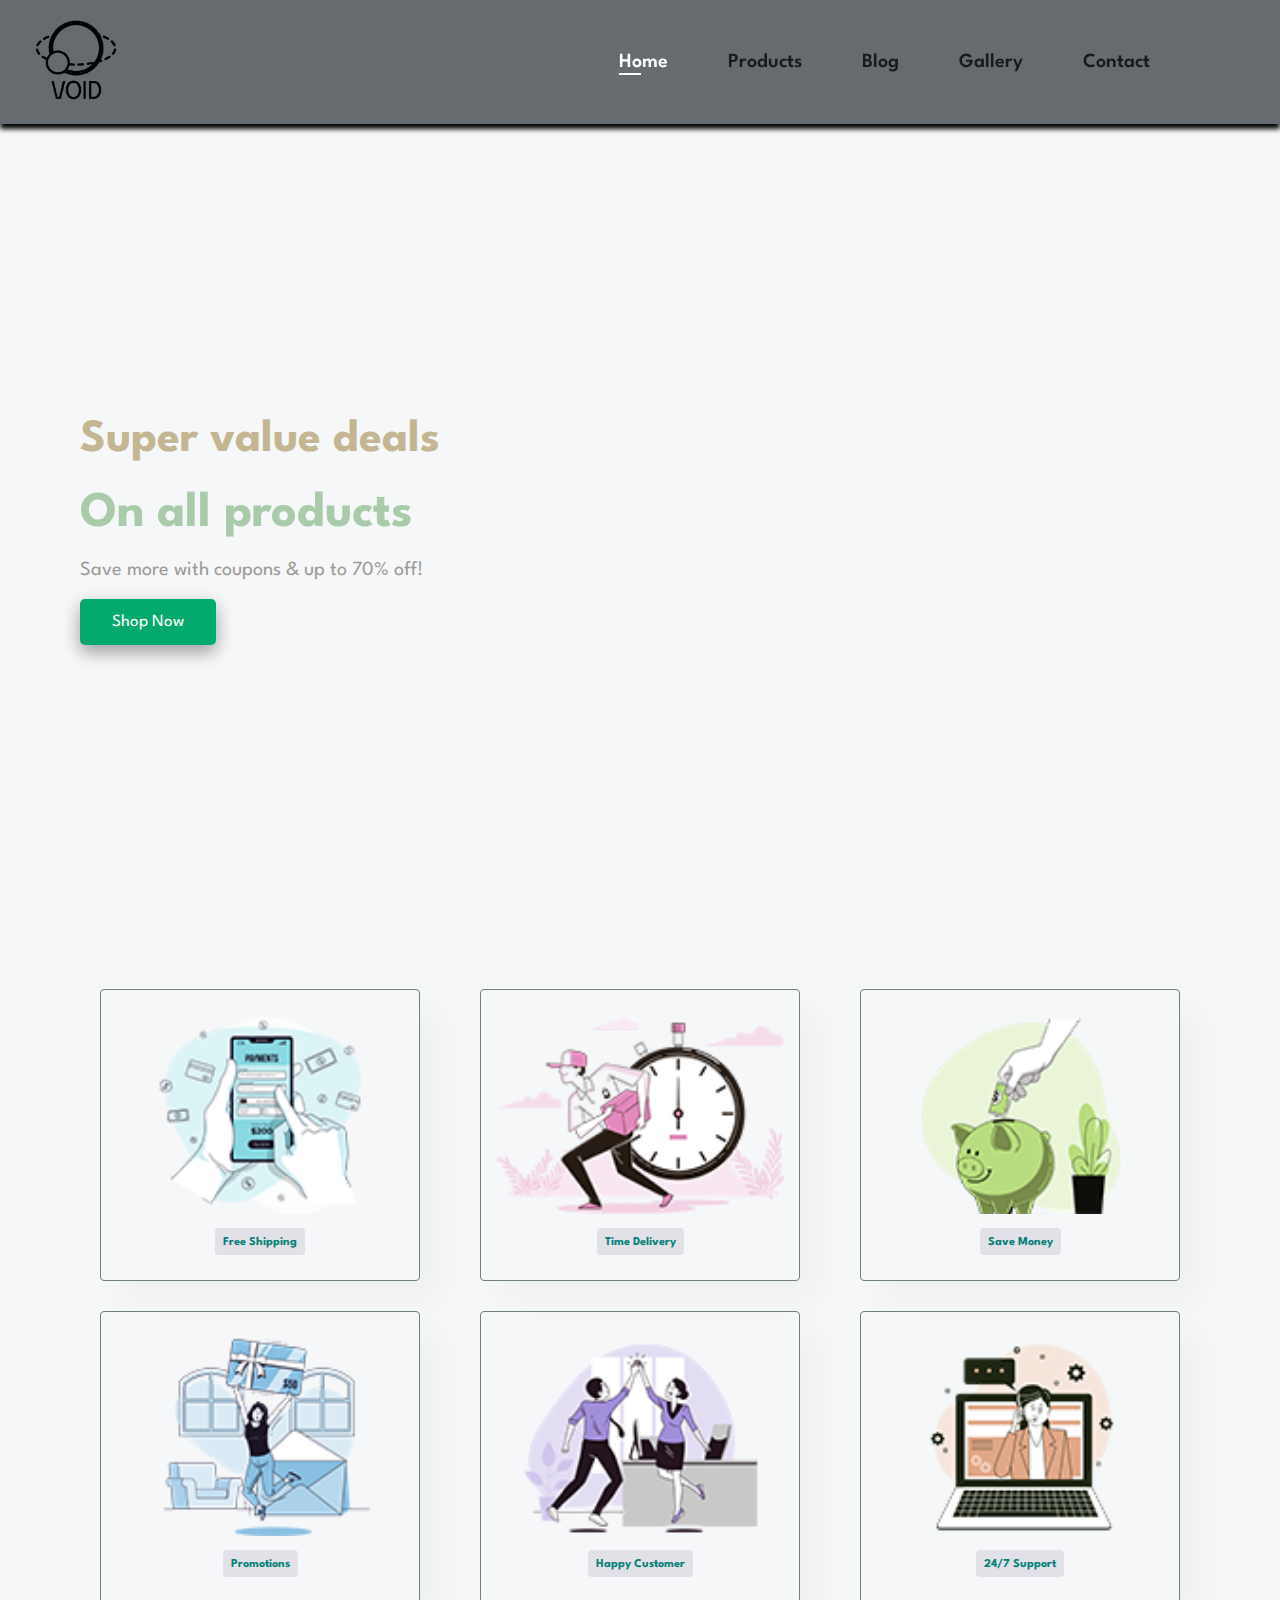
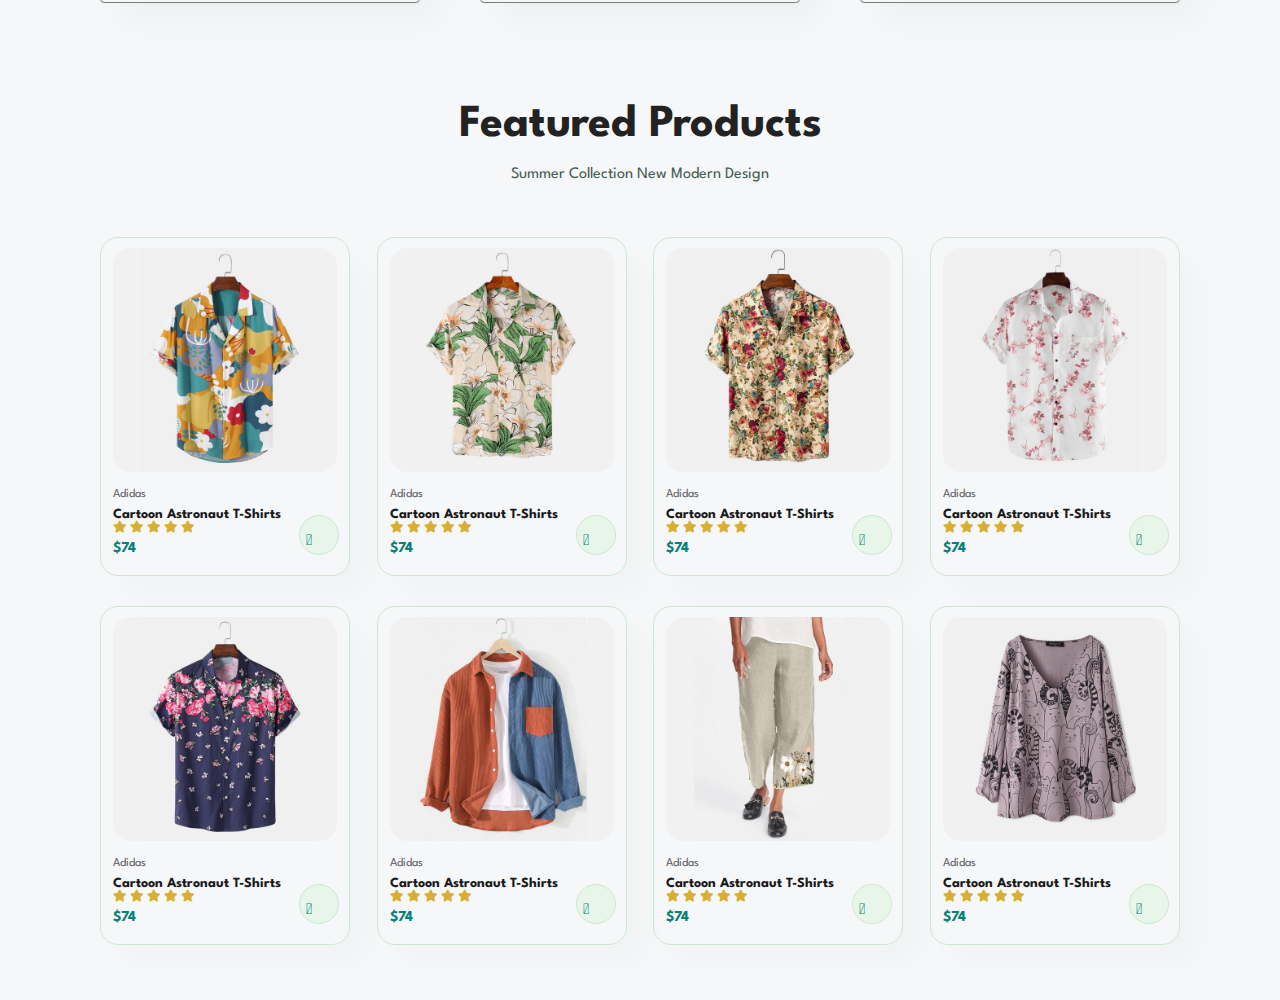
==== index.html @ 8254cbfc "add new update on index" ====
<!DOCTYPE html>
<html lang="en">
<head>
    <meta charset="UTF-8">
    <meta name="viewport" content="width=device-width, initial-scale=1.0">
    <title>Home Page</title>
    <link rel="stylesheet" href="https://pro.fontawesome.com/releases/v5.10.0/css/all.css" />

    <link rel="stylesheet" href="style.css">
</head>
<body>
    <section id="header">
        <a href = "index.html"><img src="Pictures/logo.png" class ="logo" name="logo" alt="logo" id="logo"></a>        
        <div>
            <ul id = "navbar">
                <li><a href="index.html"  class = "active" >Home</a></li>
                <li><a href="products.html">Products</a></li>
                <li><a href="blog.html">Blog</a></li>
                <li><a href="gallery.html">Gallery</a></li>
                <li><a href="contact.html">Contact</a></li>
                <li><a href="cart.html"><i class="far fa-shopping-bag"></i></a></li>
            </ul>
        </div>
    </section>

    <section id ="Banner">
        <h2>Super value deals</h2>
        <h1>On all products</h1>
        <p>Save more with coupons & up to 70% off!</p>
        <button id = "but">Shop Now</button>
    </section>

    <section id="features" class = "section-p1"> 
        <div class = "fe-box">
            <img src="Pictures/features/f1.png" alt="">
            <h6>Free Shipping</h6>
        </div>
        <div class = "fe-box">
            <img src="Pictures/features/f2.png" alt="">
            <h6>Time Delivery</h6>
        </div>
        <div class = "fe-box">
            <img src="Pictures/features/f3.png" alt="">
            <h6>Save Money</h6>
        </div>
        <div class = "fe-box">
            <img src="Pictures/features/f4.png" alt="">
            <h6>Promotions</h6>
        </div>
        <div class = "fe-box">
            <img src="Pictures/features/f5.png" alt="">
            <h6>Happy Customer</h6>
        </div>
        <div class = "fe-box">
            <img src="Pictures/features/f6.png" alt="">
            <h6>24/7 Support</h6>
        </div>
    </section>

    <section id = "product1" class = "section-p1">
        <h2>Featured Products</h2>
        <p>Summer Collection New Modern Design</p>
        <div class="pro-container">
            <div class="pro">
                <img src="Pictures/products/f1.jpg" alt="">
                <div class = "des">
                    <span>Adidas</span>
                    <h5>Cartoon Astronaut T-Shirts</h5>
                    <div class="star">
                        <i class="fas fa-star"></i>
                        <i class="fas fa-star"></i>
                        <i class="fas fa-star"></i>
                        <i class="fas fa-star"></i>
                        <i class="fas fa-star"></i>
                    </div>
                    <h4>$74</h4>
                    <a href="#"><i class="fal fa-shopping-cart cart"></i></a>
                </div>
            </div>
            <div class="pro">
                <img src="Pictures/products/f2.jpg" alt="">
                <div class = "des">
                    <span>Adidas</span>
                    <h5>Cartoon Astronaut T-Shirts</h5>
                    <div class="star">
                        <i class="fas fa-star"></i>
                        <i class="fas fa-star"></i>
                        <i class="fas fa-star"></i>
                        <i class="fas fa-star"></i>
                        <i class="fas fa-star"></i>
                    </div>
                    <h4>$74</h4>
                    <a href="#"><i class="fal fa-shopping-cart cart"></i></a>
                </div>
            </div>
            <div class="pro">
                <img src="Pictures/products/f3.jpg" alt="">
                <div class = "des">
                    <span>Adidas</span>
                    <h5>Cartoon Astronaut T-Shirts</h5>
                    <div class="star">
                        <i class="fas fa-star"></i>
                        <i class="fas fa-star"></i>
                        <i class="fas fa-star"></i>
                        <i class="fas fa-star"></i>
                        <i class="fas fa-star"></i>
                    </div>
                    <h4>$74</h4>
                    <a href="#"><i class="fal fa-shopping-cart cart"></i></a>
                </div>
            </div>
            <div class="pro">
                <img src="Pictures/products/f4.jpg" alt="">
                <div class = "des">
                    <span>Adidas</span>
                    <h5>Cartoon Astronaut T-Shirts</h5>
                    <div class="star">
                        <i class="fas fa-star"></i>
                        <i class="fas fa-star"></i>
                        <i class="fas fa-star"></i>
                        <i class="fas fa-star"></i>
                        <i class="fas fa-star"></i>
                    </div>
                    <h4>$74</h4>
                    <a href="#"><i class="fal fa-shopping-cart cart"></i></a>
                </div>
            </div>
            <div class="pro">
                <img src="Pictures/products/f5.jpg" alt="">
                <div class = "des">
                    <span>Adidas</span>
                    <h5>Cartoon Astronaut T-Shirts</h5>
                    <div class="star">
                        <i class="fas fa-star"></i>
                        <i class="fas fa-star"></i>
                        <i class="fas fa-star"></i>
                        <i class="fas fa-star"></i>
                        <i class="fas fa-star"></i>
                    </div>
                    <h4>$74</h4>
                    <a href="#"><i class="fal fa-shopping-cart cart"></i></a>
                </div>
            </div>
            <div class="pro">
                <img src="Pictures/products/f6.jpg" alt="">
                <div class = "des">
                    <span>Adidas</span>
                    <h5>Cartoon Astronaut T-Shirts</h5>
                    <div class="star">
                        <i class="fas fa-star"></i>
                        <i class="fas fa-star"></i>
                        <i class="fas fa-star"></i>
                        <i class="fas fa-star"></i>
                        <i class="fas fa-star"></i>
                    </div>
                    <h4>$74</h4>
                    <a href="#"><i class="fal fa-shopping-cart cart"></i></a>
                </div>
            </div>
            <div class="pro">
                <img src="Pictures/products/f7.jpg" alt="">
                <div class = "des">
                    <span>Adidas</span>
                    <h5>Cartoon Astronaut T-Shirts</h5>
                    <div class="star">
                        <i class="fas fa-star"></i>
                        <i class="fas fa-star"></i>
                        <i class="fas fa-star"></i>
                        <i class="fas fa-star"></i>
                        <i class="fas fa-star"></i>
                    </div>
                    <h4>$74</h4>
                    <a href="#"><i class="fal fa-shopping-cart cart"></i></a>
                </div>
            </div>
            <div class="pro">
                <img src="Pictures/products/f8.jpg" alt="">
                <div class = "des">
                    <span>Adidas</span>
                    <h5>Cartoon Astronaut T-Shirts</h5>
                    <div class="star">
                        <i class="fas fa-star"></i>
                        <i class="fas fa-star"></i>
                        <i class="fas fa-star"></i>
                        <i class="fas fa-star"></i>
                        <i class="fas fa-star"></i>
                    </div>
                    <h4>$74</h4>
                    <a href="#"><i class="fal fa-shopping-cart cart"></i></a>
                </div>
            </div>
        </div>
    </section>
</body>
</html>
---- style.css ----
@import url("https://fonts.googleapis.com/css2?family=Spartan:wght@100;200;300;400;500;600;700;800;900&display=swap");
* {
  margin: 0;
  padding: 0;
  box-sizing: border-box;
  font-family: "Spartan", sans-serif;
}

html {
  scroll-behavior: smooth;
}

/* Global Styles */

h1 {
  font-size: 50px;
  line-height: 64px;
  color: #222;
}

h2 {
  font-size: 46px;
  line-height: 54px;
  color: #222;
}

h4 {
  font-size: 20px;
  color: #222;
}

h6 {
  font-weight: 700;
  font-size: 12px;
}

p {
  font-size: 16px;
  color: #465b52;
  margin: 15px 0 20px 0;
}

.section-p1 {
  padding: 40px 100px;
}

.section-m1 {
  margin: 40px 0;
}

body {
  width: 100%;
  background-color: #f5f7f9;
}

#header{
    display: flex;
    align-items: center;
    justify-content: space-between;
    padding: 20px;
    background-color: rgb(101, 107, 111);
    box-shadow: 0 5px 5px rgb(0, 0, 0.06);
    z-index: 999;
    position: sticky;
    top:0;
    left:0;
}

#logo{
    height: 80px;
    position: relative;left: 15px;
}

#navbar{
    display: flex;
    align-items: center;
    justify-content: center;
}

#navbar li{
    list-style: none;
    padding: 0 30px;
    position: relative;
}

#navbar li a{
    text-decoration: none;
    font-size: 20px;
    font-weight: 600;
    color: #1a1a1a;
    transition: 0.3s ease;
}

#navbar li:hover{
    color: rgb(96, 78, 78);
}

#navbar li a:hover,
#navbar li a.active{
    color: white;
}

#navbar li a.active::after,
#navbar li a:hover::after{
    content: "";
    width: 20%;
    height: 2px;
    background: white;
    position: absolute;
    bottom: -4px;
    left: 30px;

}

#Banner{
    background-image: url("Pictures/Head-Banner/Banner3.jpg");
    height: 90vh;
    width: 100%;
    background-repeat: no-repeat;
    background-size: cover;
    background-position: top 10% right 0 left 50%;
    padding: 0 80px;
    display: flex;
    flex-direction: column;
    align-items: flex-start;
    justify-content: center;
}

#Banner h2{
    color: rgb(196, 182, 146);
    padding-bottom: 15px;
}

#Banner h1
{
    color: rgb(170, 203, 170);
}

#Banner p{
    color: rgb(157, 155, 149);
    font-size: 20px;
}

#but{
  background-color: #04AA6D; /* Green */
  border: none;
  color: white;
  padding: 15px 32px;
  text-align: center;
  text-decoration: none;
  display: inline-block;
  font-size: 16px;
  box-shadow: 0 8px 16px 0 rgba(0,0,0,0.2), 0 6px 20px 0 rgba(0,0,0,0.19);
  border-radius: 5px;
  font-size: 17px;
  font-weight: 600px;
  transition: ease;
  transition-duration: 0.05s;
}

#but:hover{
  background-color: #1ca144;
  box-shadow: 0 12px 16px 0 rgba(0,0,0,0.24), 0 17px 50px 0 rgba(0,0,0,0.19);
}

#features
{
  display: flex;
  align-items: center;
  justify-content: space-between;
  flex-wrap: wrap;
}
#features .fe-box img{
  width: 100%;
  margin-bottom: 10px;
}
#features .fe-box
{
  width: 320px;
  padding: 25px 15px;
  text-align: center;
  box-shadow: 20px 20px 34px rgba(0,0,0,0.03);
  border: 1px solid #6f8372;
  border-radius: 4px;
  margin: 15px 0;
}

#features .fe-box:hover{
  box-shadow: 10px 10px 54px rgba(31, 31, 119, 0.1);
}

#features .fe-box h6
{
  display: inline-block;
  padding: 9px 8px 6px 8px;
  line-height: 1;
  border-radius: 4px;
  color: #088178;
  background-color: #e2e1e8;
}

#product1{
  text-align: center;
}

#product1 .pro-container{
  display: flex;
  justify-content: space-between;
  padding-top: 20px;
  flex-wrap: wrap;
}

#product1 .pro{
  width: 23%;
  min-width: 250px;
  padding: 10px 12px;
  border: 1px solid #cce7d0;
  box-shadow: 20px 20px 30px rgb(0,0,0,0.02);
  margin: 15px 0;
  transition: 0.02 ease;
  border-radius: 18px;
  position: relative;
}
#product1 .pro:hover
{
  box-shadow: 20px 20px 30px rgb(0, 0, 0.06);
}
#product1 .pro img{
  width: 100%;
  border-radius: 18px;
}

#product1 .pro .des{
  text-align: start;
  padding: 10px 0;
}

#product1 .pro .des span{
  color: #606063;
  font-size: 12px;
}

#product1 .pro .des h5{
  padding-top: 7px;
  color: #1a1a1a;
  font-size: 14px;
}

#product1 .pro .des .star{
  font-size: 12px;
  color:#d9af31
}

#product1 .pro .des h4{
  padding-top: 7px;
  font-size: 15px;
  font-weight: 700;
  color: #088178;
}

#product1 .pro .cart{
  padding: 6px 15px 6px 6px;
  width: 40px;
  height: 40px;
  line-height: 40px;
  border-radius: 50px;
  background-color: #e8f6ea;
  font-weight: 500;
  color: #088178;
  border: 1px solid #cce7d0;
  position: absolute;
  bottom: 20px;
  right: 10px;
}
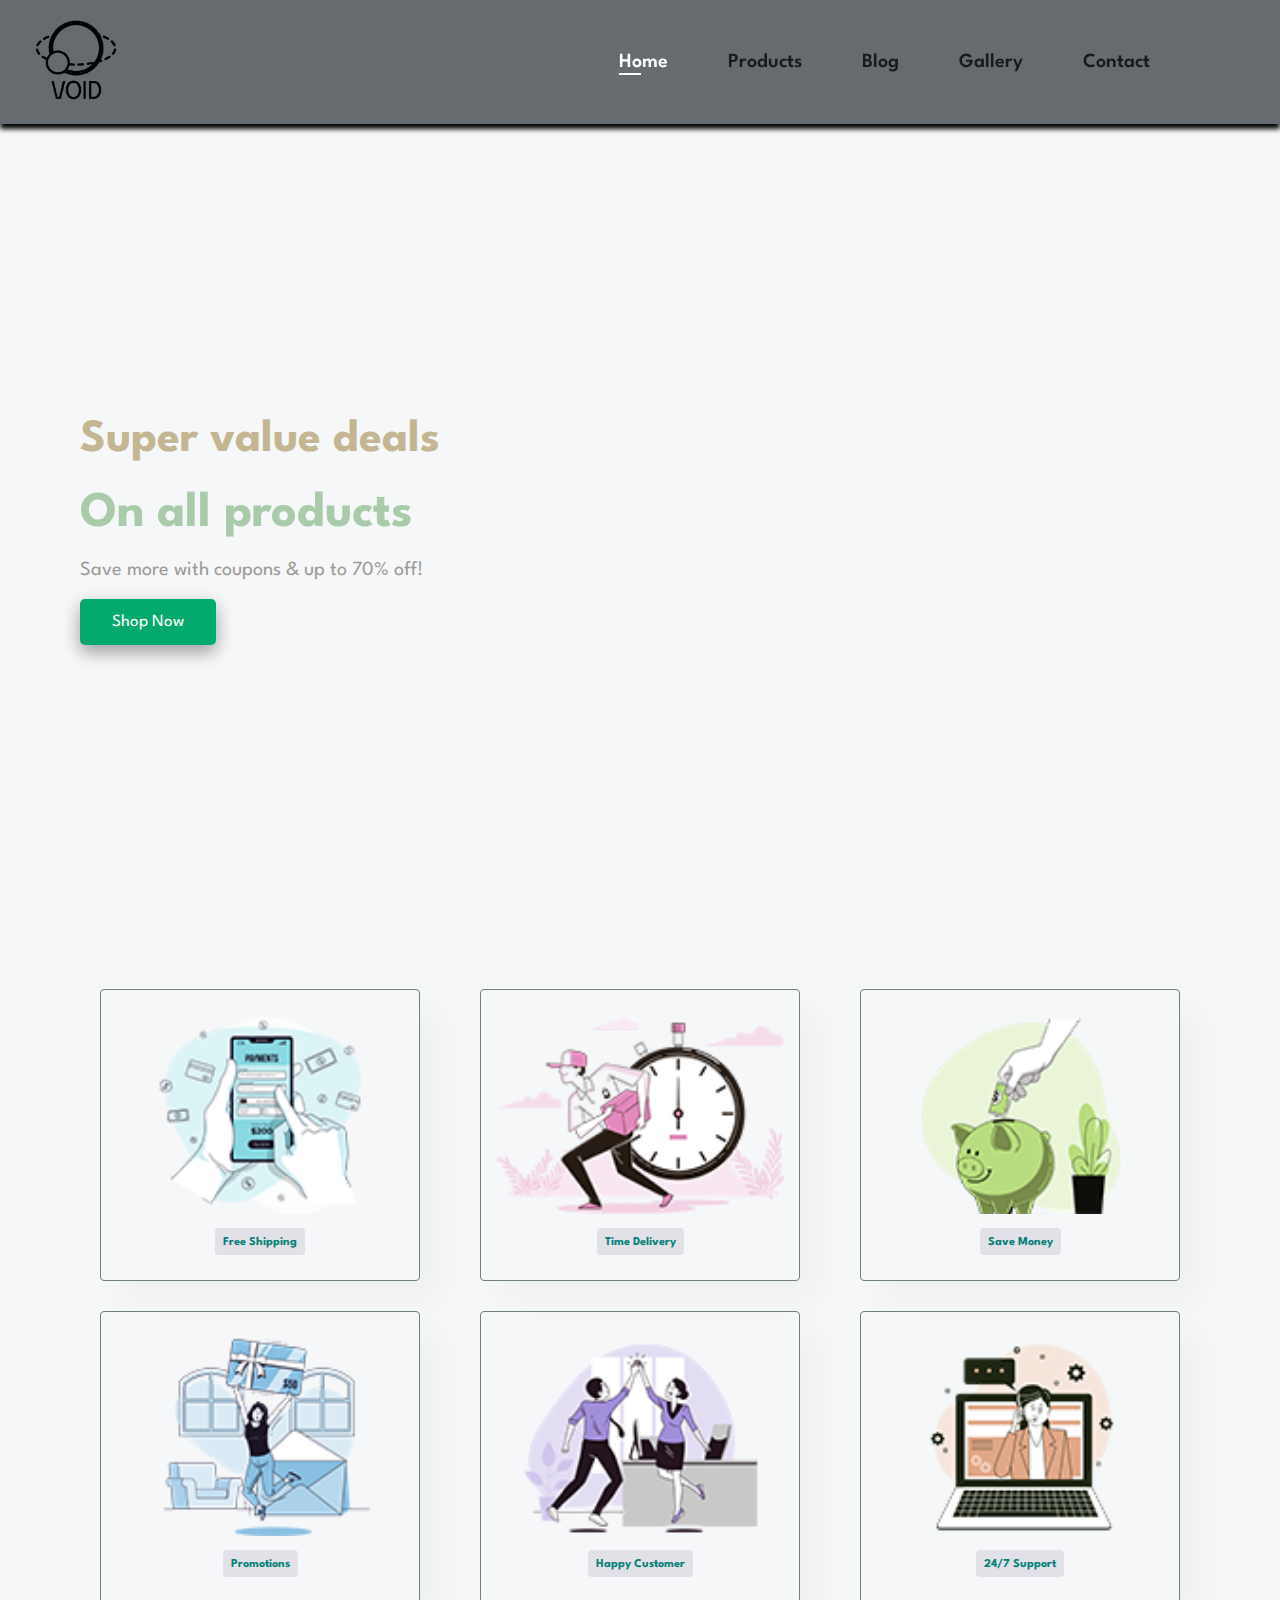
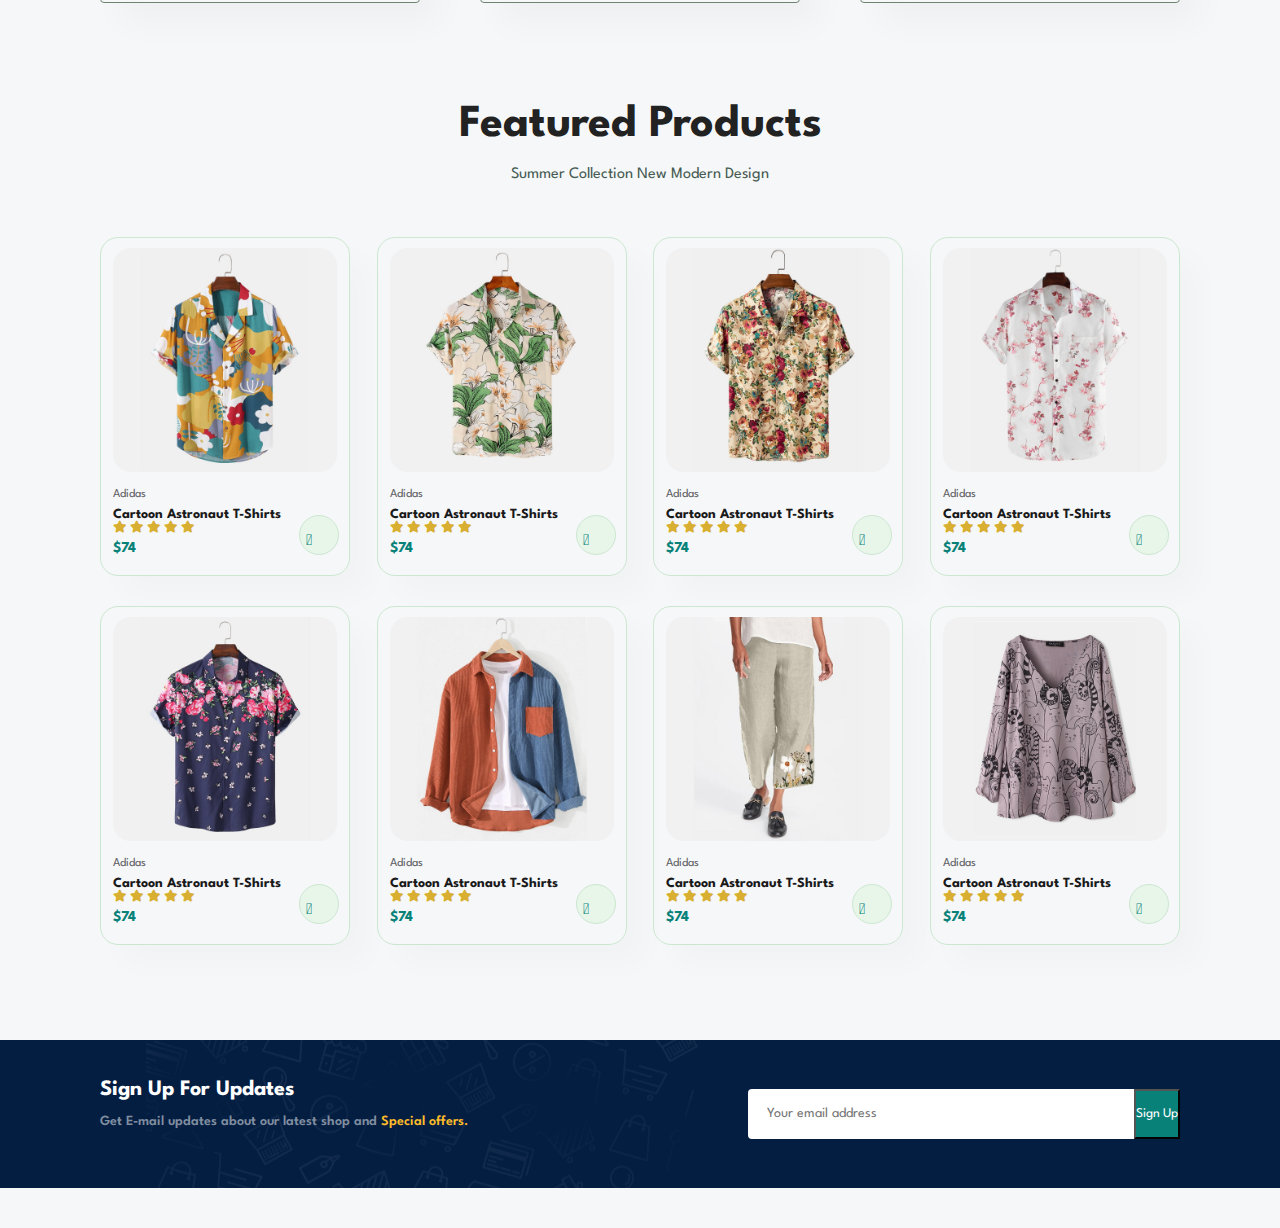
==== commit 49aa8818: "add newsletter section" ====
--- a/index.html
+++ b/index.html
@@ -191,5 +191,18 @@
             </div>
         </div>
     </section>
+
+    <section id = "newsletter" class = "section-p1 section-m1">
+        <div class = "newstext">
+            <h4>Sign Up For Updates</h4>
+            <p>Get E-mail updates about our latest shop and <span>Special offers.</span></p>
+        </div>
+        <div class="form">
+            <input type="text" placeholder="Your email address">
+            <button class="normal">Sign Up</button>
+        </div>
+    </section>
+
+    <section></section>
 </body>
 </html>--- a/style.css
+++ b/style.css
@@ -271,4 +271,56 @@
   position: absolute;
   bottom: 20px;
   right: 10px;
+}
+
+#newsletter{
+  display: flex;
+  justify-content: space-between;
+  flex-wrap: wrap;
+  align-items: center;
+  background-image: url("Pictures/Head-Banner/b14.png");
+  background-repeat: no-repeat;
+  background-position: 20% 30%;
+  background-color: #041e42;
+}
+
+#newsletter h4{
+  font-size: 22px;
+  font-weight: 700;
+  color: #fff;
+}
+
+#newsletter p{
+  font-size: 14px;
+  font-weight: 600;
+  color: #818ea0;
+}
+
+#newsletter p span{
+  color: #ffbd27;
+}
+
+#newsletter .form{
+  display: flex;
+  width: 40%;
+}
+
+#newsletter input{
+  height: 3.125rem;
+  padding: 0 1.25em;
+  font-size: 14px;
+  width: 100%;
+  border: 1px solid transparent;
+  border-radius: 4px;
+  outline: none;
+  border-top-right-radius: 0;
+  border-bottom-right-radius: 0;
+}
+
+#newsletter button{
+  background-color: #088178;
+  color: #fff;
+  white-space: nowrap;
+  border-top-left-radius: 0;
+  border-bottom-left-radius: 0;
 }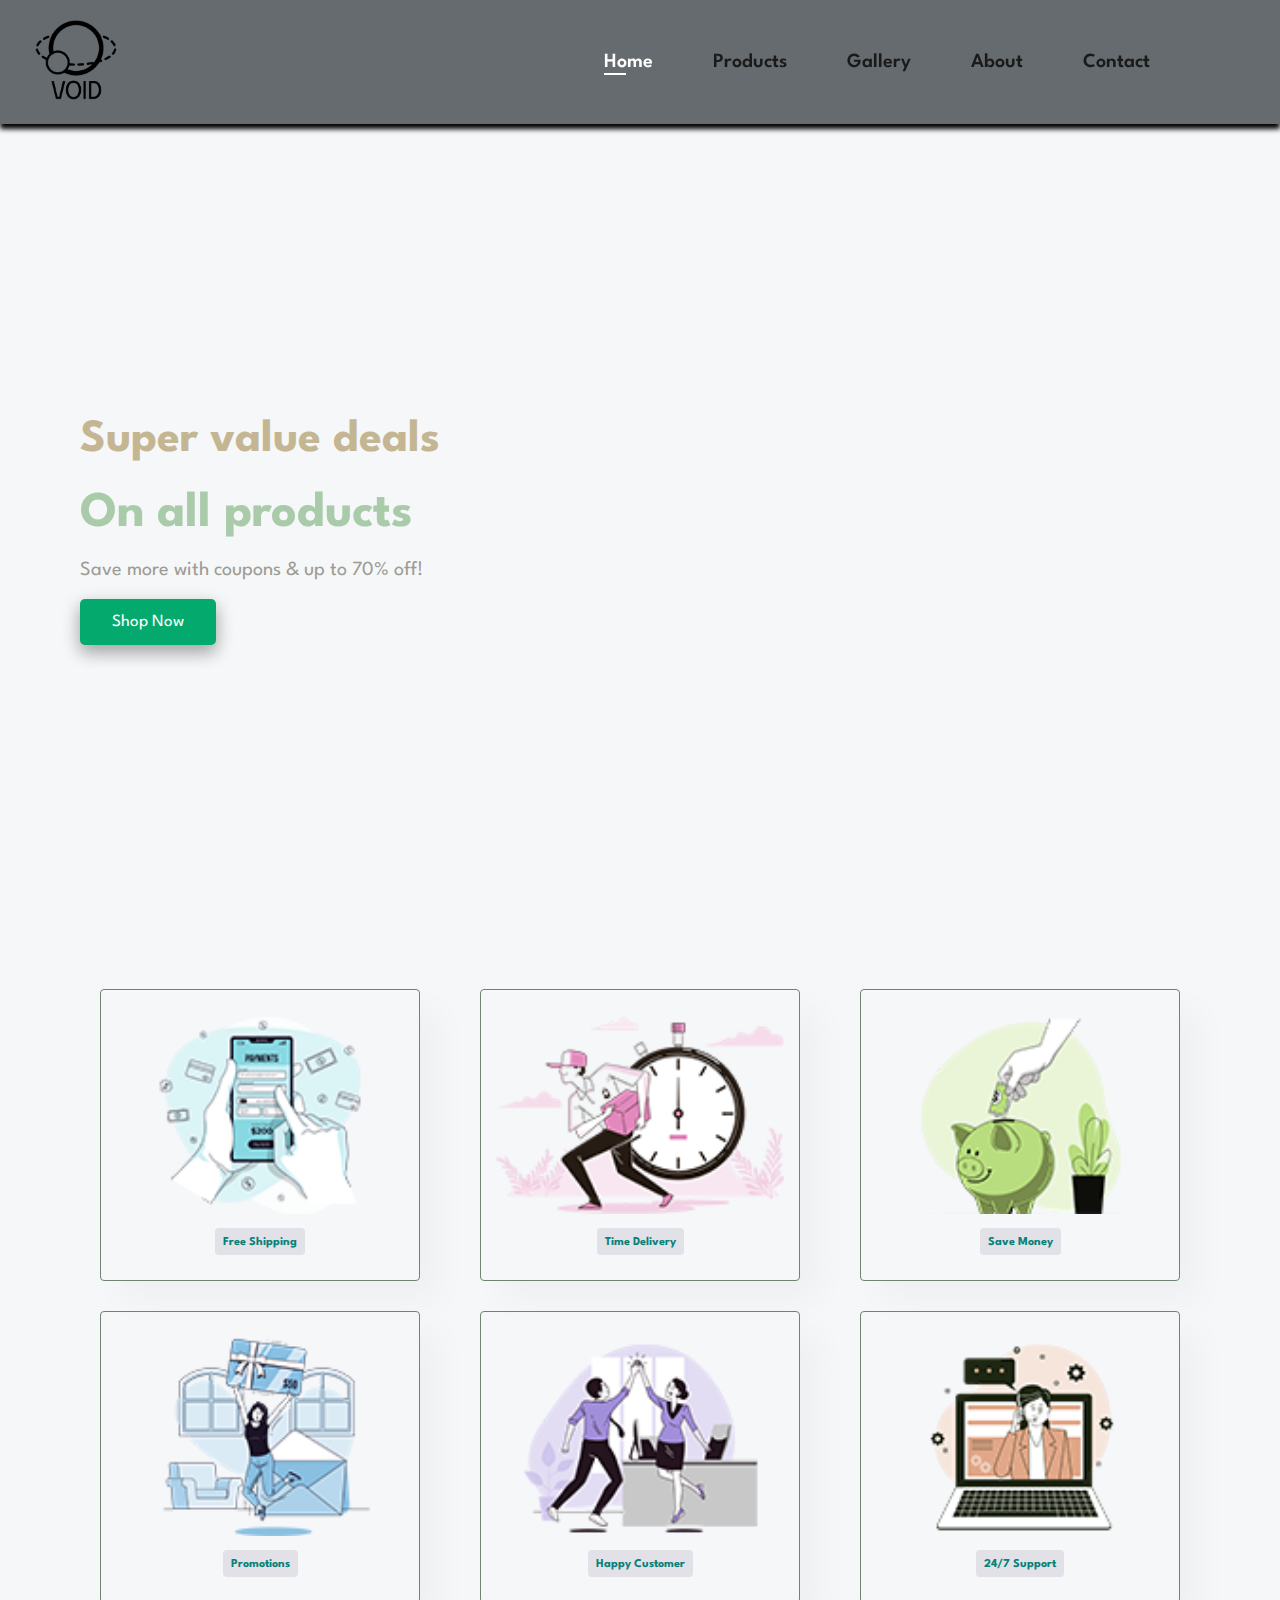
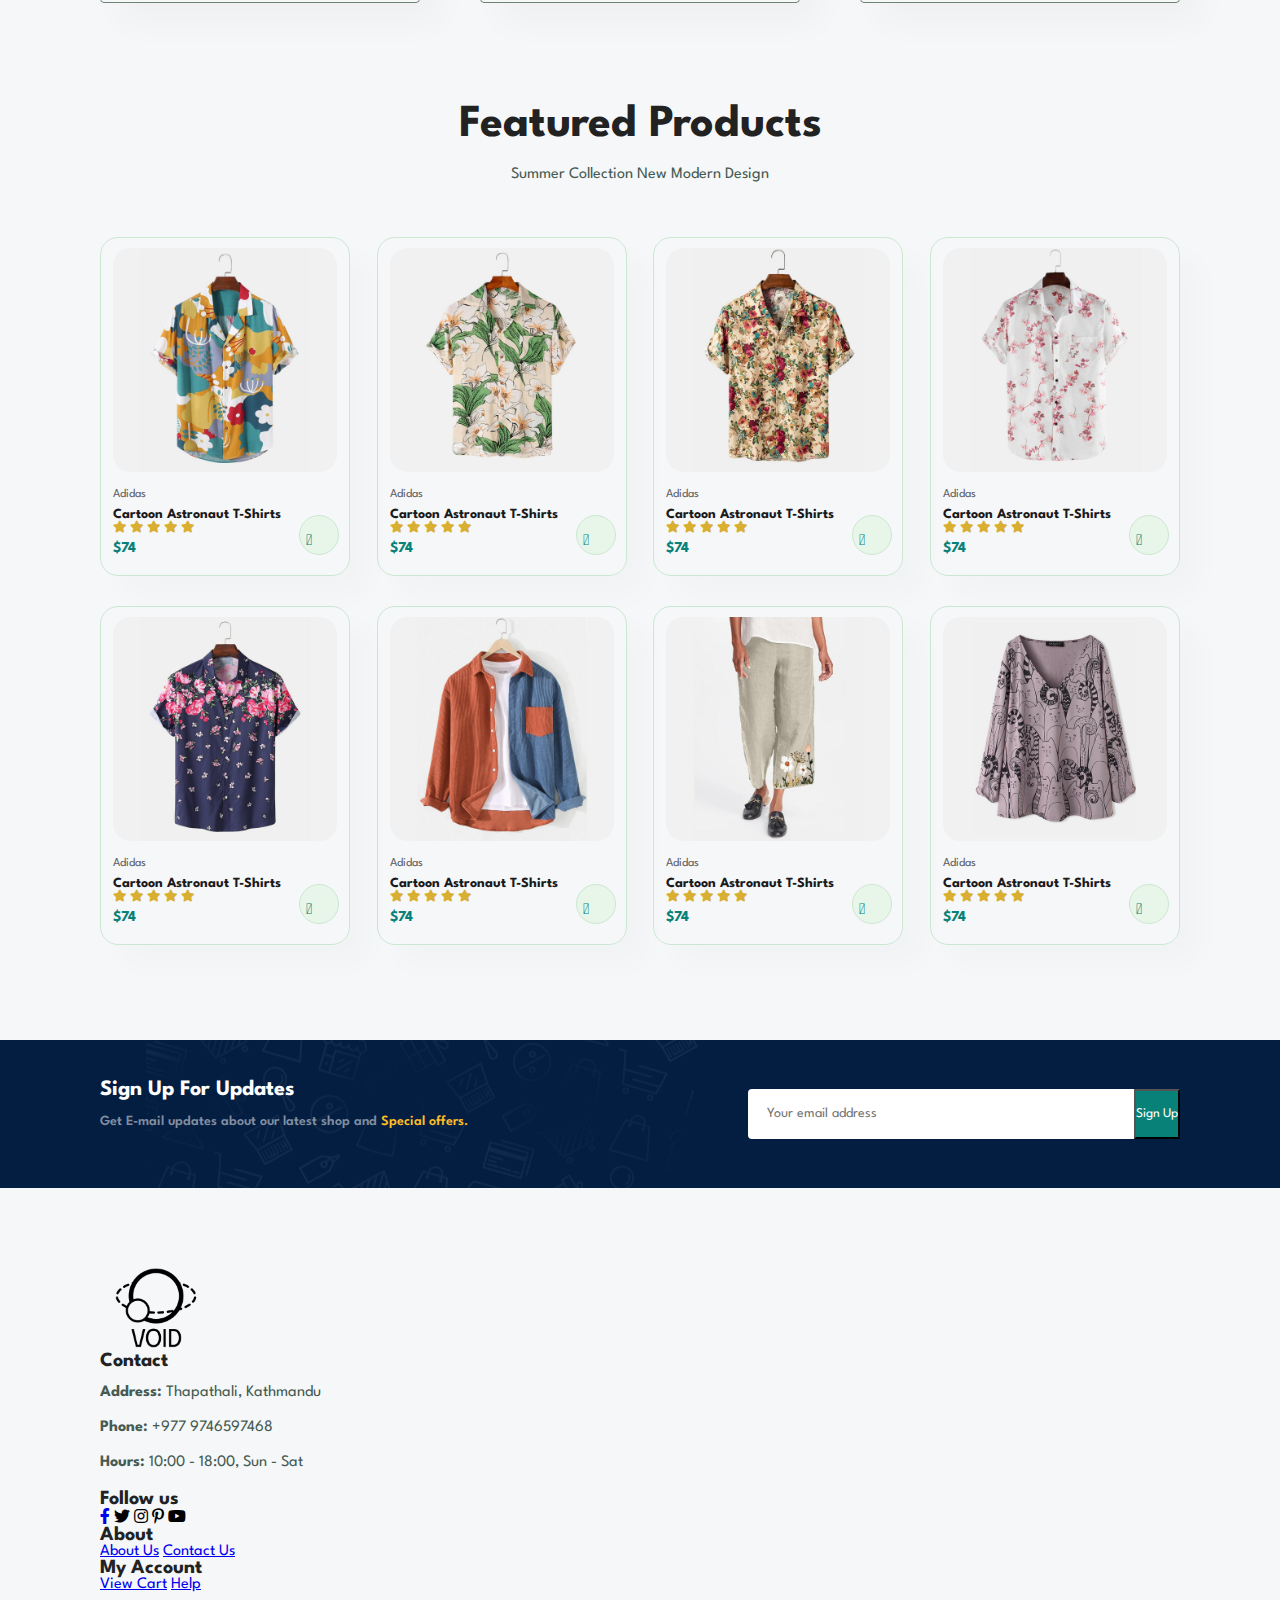
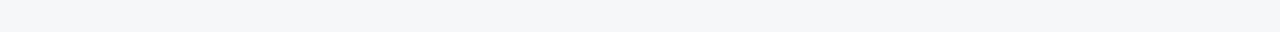
==== commit 18236602: "add help.html" ====
--- a/index.html
+++ b/index.html
@@ -15,8 +15,8 @@
             <ul id = "navbar">
                 <li><a href="index.html"  class = "active" >Home</a></li>
                 <li><a href="products.html">Products</a></li>
-                <li><a href="blog.html">Blog</a></li>
                 <li><a href="gallery.html">Gallery</a></li>
+                <li><a href="about_us.html">About</a></li>
                 <li><a href="contact.html">Contact</a></li>
                 <li><a href="cart.html"><i class="far fa-shopping-bag"></i></a></li>
             </ul>
@@ -203,6 +203,37 @@
         </div>
     </section>
 
-    <section></section>
+    <footer class = "section-p1">
+        <div class="col">
+                <img src="Pictures/logo.png" class ="logo" name="logo" alt="logo" id="logo">
+                <h4>Contact</h4>
+                <p><strong>Address: </strong>Thapathali, Kathmandu</p>
+                <p><strong>Phone: </strong>+977 9746597468</p>
+                <p><Strong>Hours: </Strong>10:00 - 18:00, Sun - Sat</p>
+            <div class="follow">
+                <h4>Follow us</h4>
+                <div class="icon">
+                    <a href="https://www.facebook.com/profile.php?id=61561058890672"><i class="fab fa-facebook-f"></i></a>
+                    <i class="fab fa-twitter"></i>
+                    <i class="fab fa-instagram"></i>
+                    <i class="fab fa-pinterest-p"></i>
+                    <i class="fab fa-youtube"></i>
+                </div>
+            </div>
+        </div>
+
+        <div class="col">
+            <h4>About</h4>
+            <a href="about_us.html">About Us</a>
+            <a href="contact.html">Contact Us</a>
+        </div>
+
+        <div class="col">
+            <h4>My Account</h4>
+            <a href="cart.html">View Cart</a>
+            <a href="help.html">Help</a>
+        </div>
+        
+    </footer>
 </body>
 </html>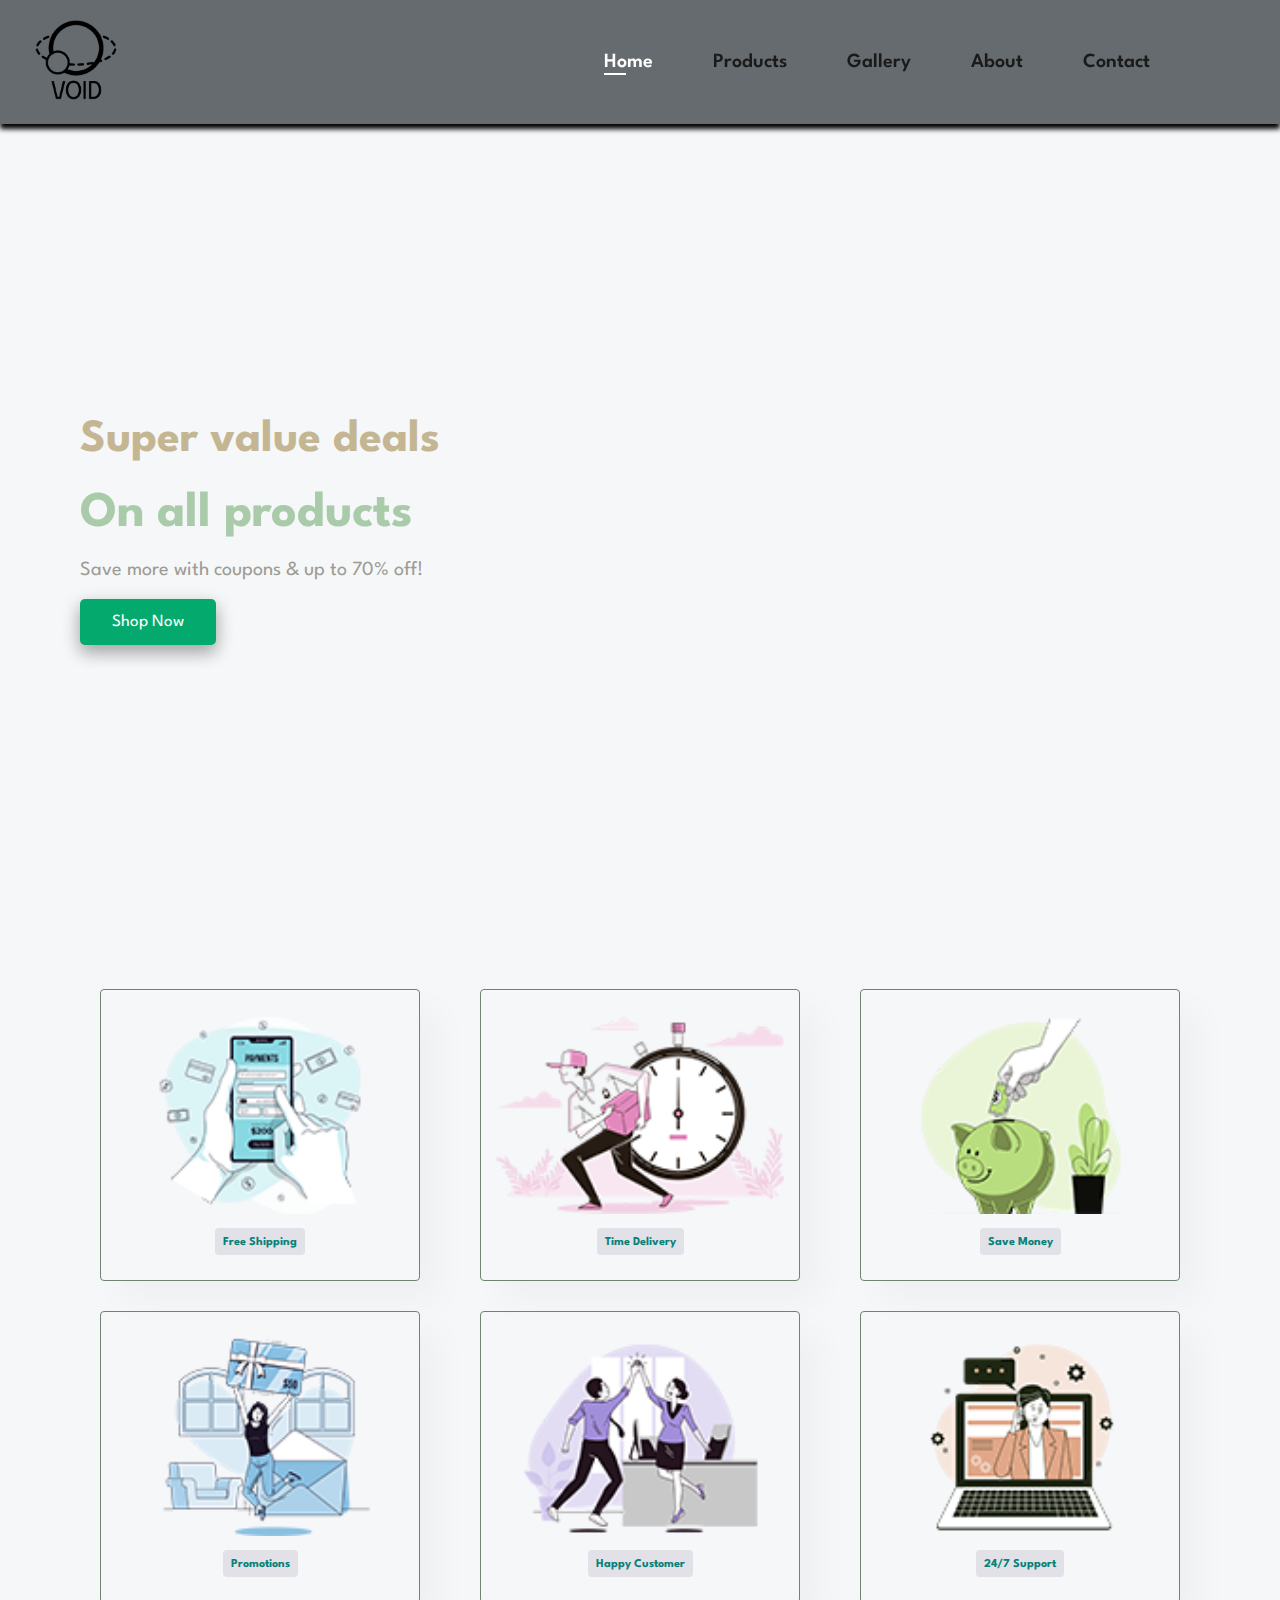
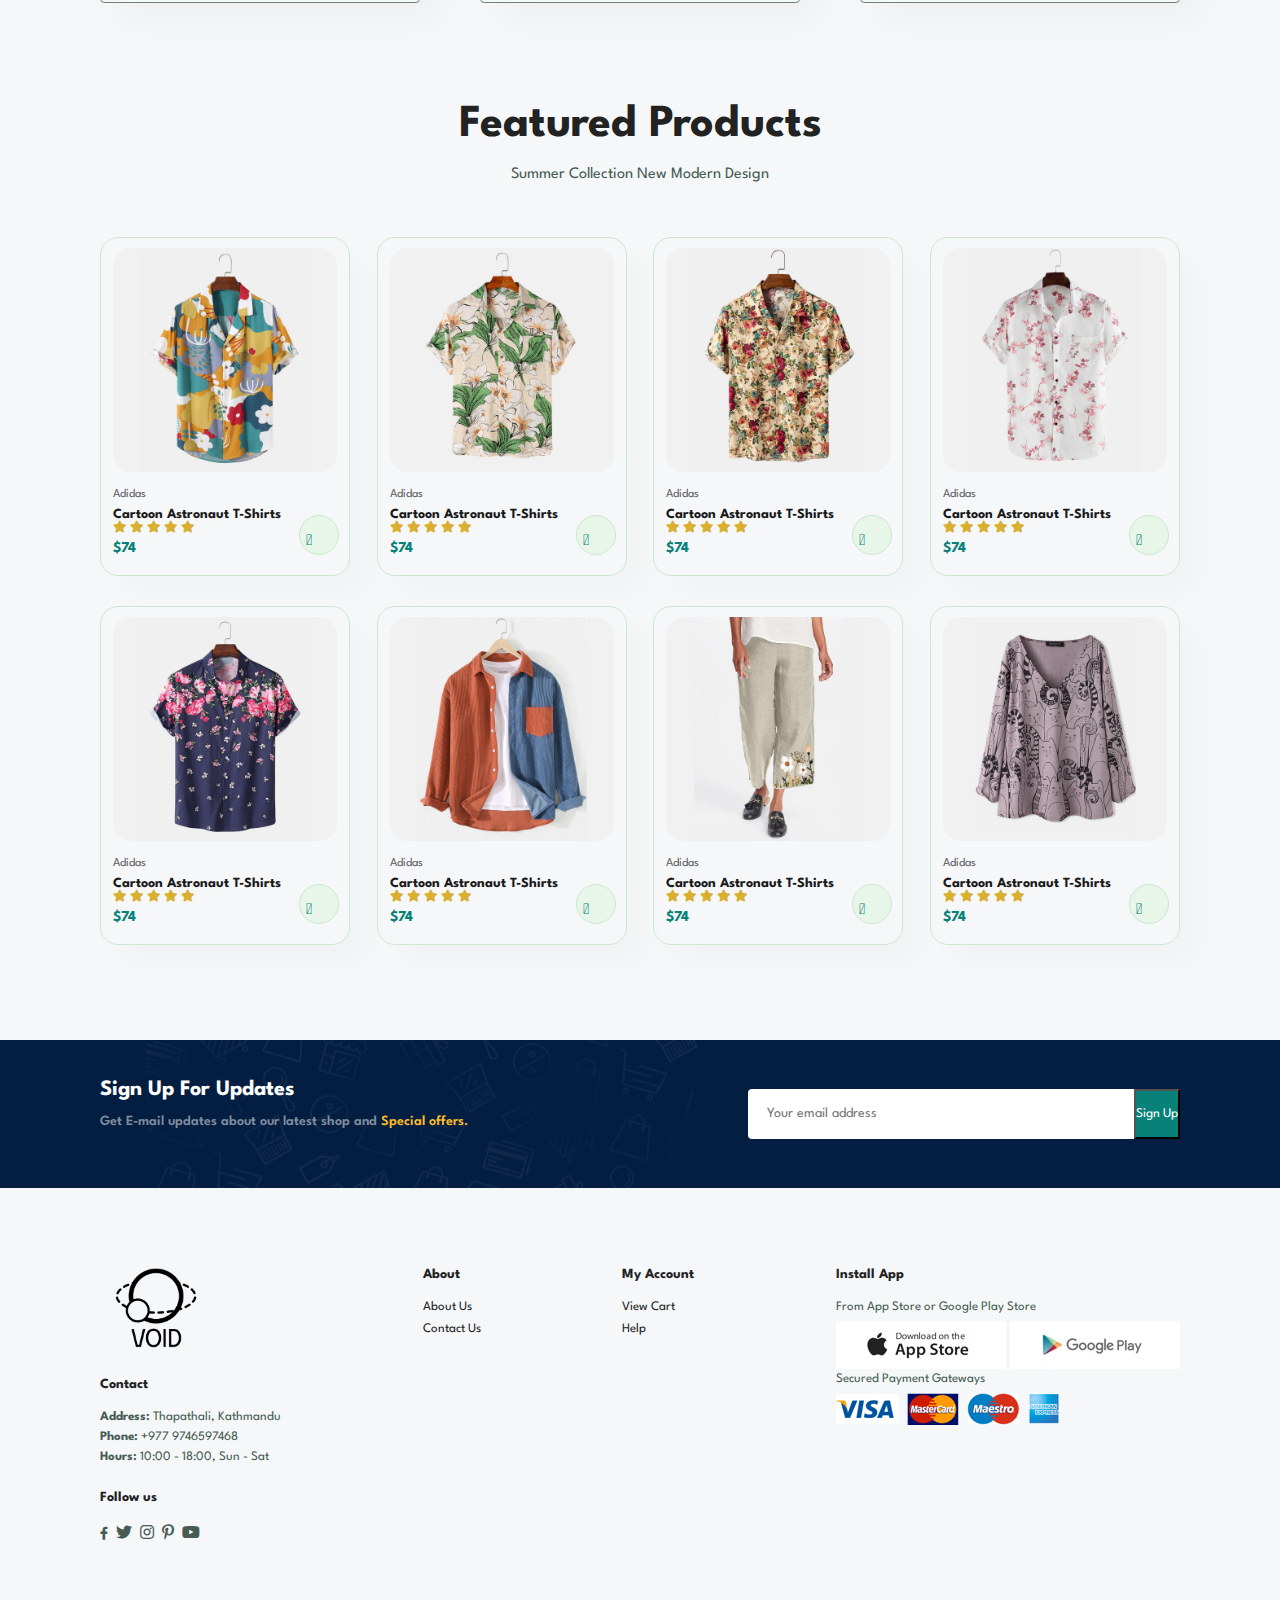
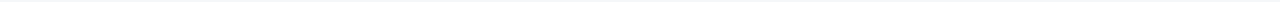
==== commit 60af014a: "add footer with css" ====
--- a/index.html
+++ b/index.html
@@ -205,7 +205,9 @@
 
     <footer class = "section-p1">
         <div class="col">
-                <img src="Pictures/logo.png" class ="logo" name="logo" alt="logo" id="logo">
+                <img src="Pictures/logo.png" name="logo" alt="logo" id="logo">
+                <br>
+                <br>
                 <h4>Contact</h4>
                 <p><strong>Address: </strong>Thapathali, Kathmandu</p>
                 <p><strong>Phone: </strong>+977 9746597468</p>
@@ -234,6 +236,16 @@
             <a href="help.html">Help</a>
         </div>
         
+        <div class="col install">
+            <h4>Install App</h4>
+            <p>From App Store or Google Play Store</p>
+            <div class="row">
+                <img src="Pictures/pay/app.jpg" alt="">
+                <img src="Pictures/pay/play.jpg" alt="">
+            </div>
+            <p>Secured Payment Gateways</p>
+            <img src="Pictures/pay/pay.png" alt="">
+        </div>
     </footer>
 </body>
 </html>--- a/style.css
+++ b/style.css
@@ -323,4 +323,44 @@
   white-space: nowrap;
   border-top-left-radius: 0;
   border-bottom-left-radius: 0;
+}
+
+footer{
+  display: flex;
+  flex-wrap: wrap;
+  justify-content: space-between;
+}
+
+footer .col{
+  display: flex;
+  flex-direction: column;
+  align-items: flex-start;
+  margin-bottom: 20px;
+}
+
+footer h4{
+  font-size: 14px;
+  padding-bottom: 20px;
+}
+
+footer p{
+  font-size: 13px;
+  margin: 0 0 8px 0;
+}
+
+footer a {
+  font-size: 13px;
+  text-decoration: none;
+  color: #222;
+  margin-bottom: 10px;
+}
+
+footer .follow{
+  margin-top: 20px;
+}
+
+footer .follow i{
+  color: #465b52;
+  padding-right: 4px;
+  cursor: pointer;
 }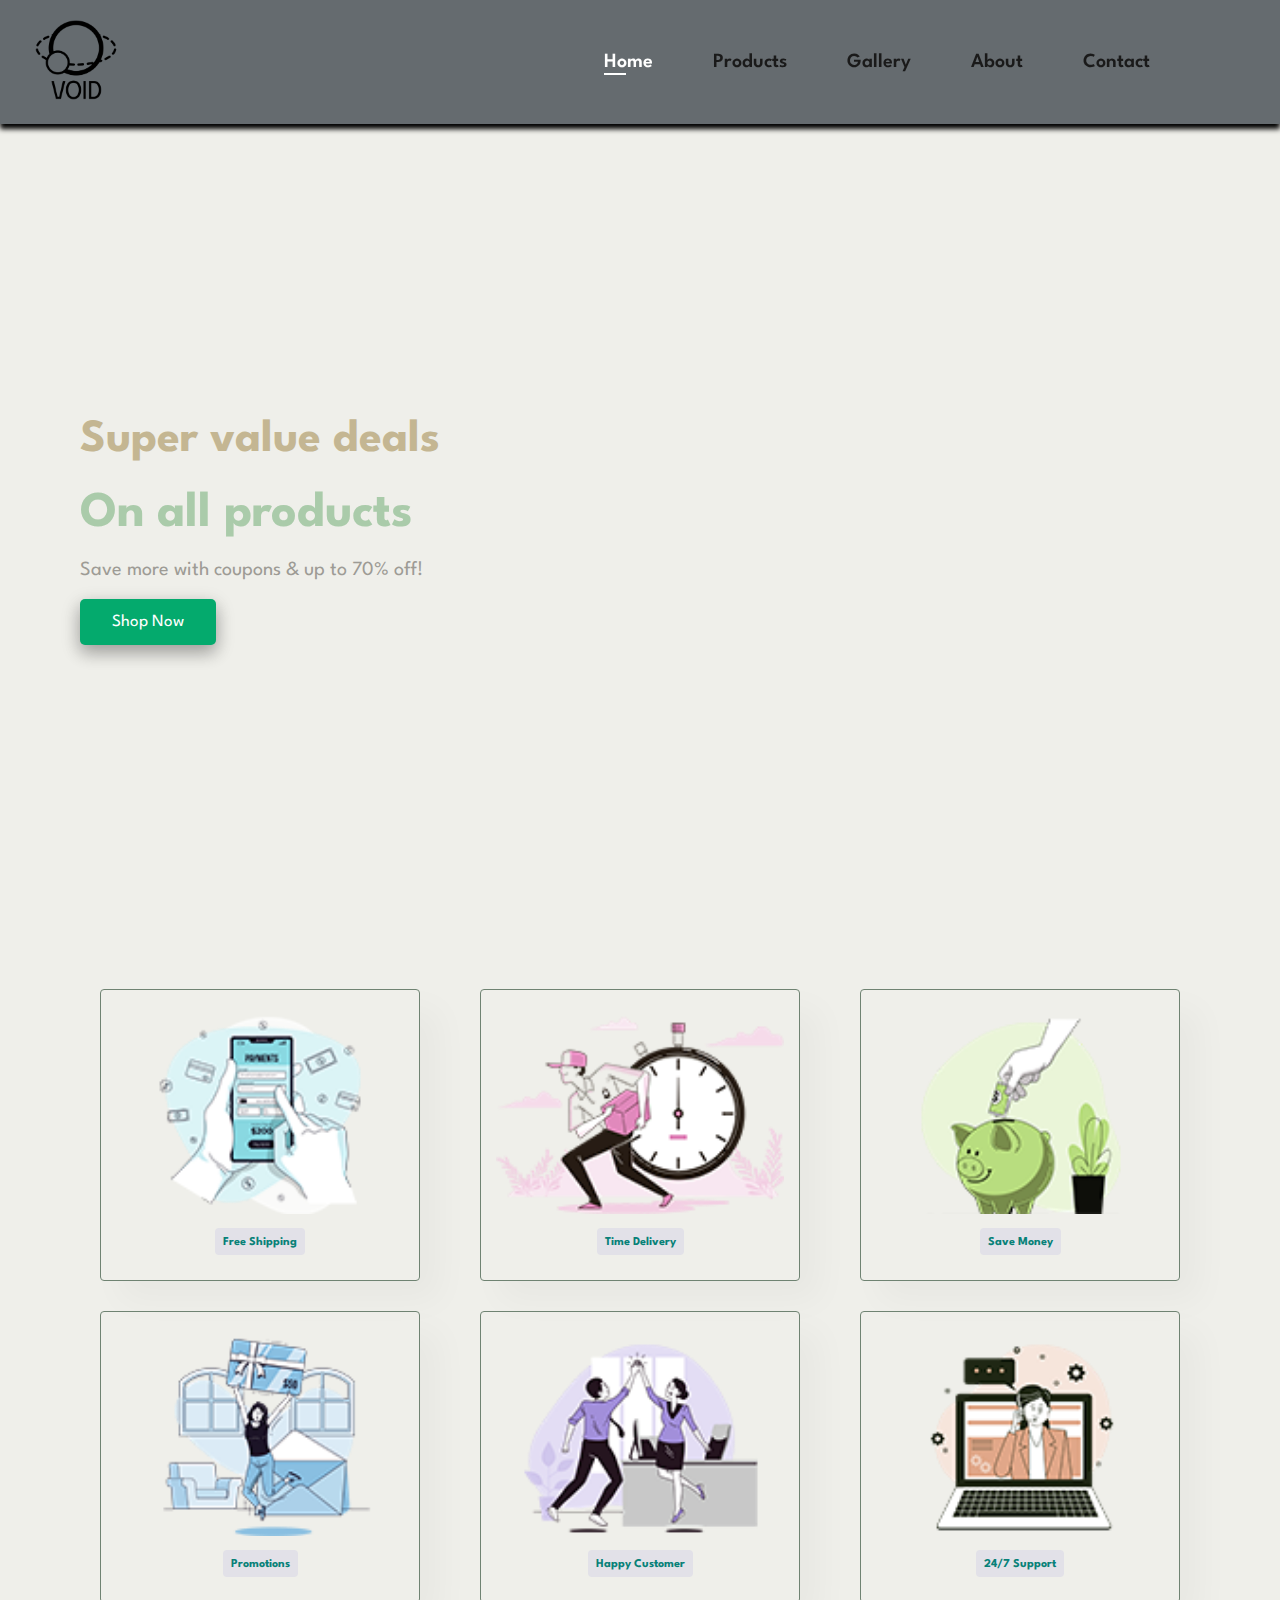
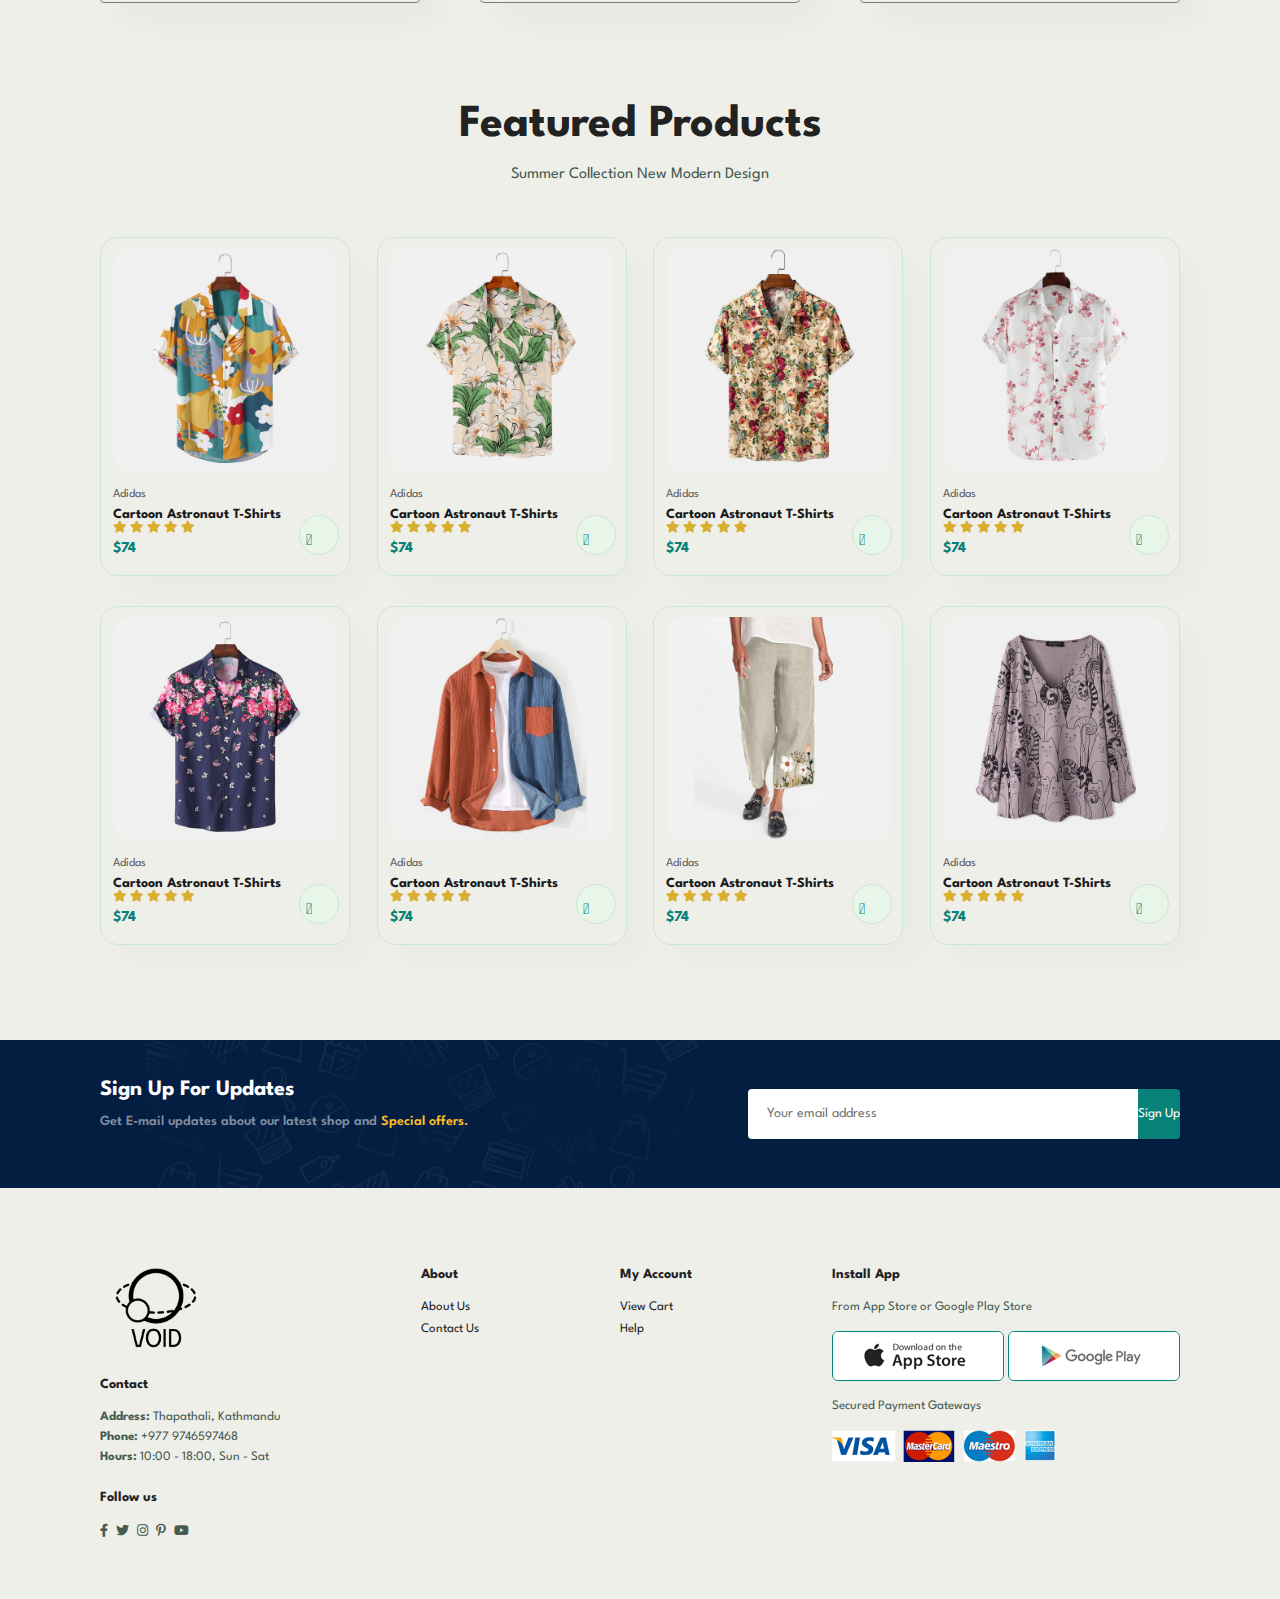
==== commit 0e5a1589: "edit product.html" ====
--- a/index.html
+++ b/index.html
@@ -216,10 +216,10 @@
                 <h4>Follow us</h4>
                 <div class="icon">
                     <a href="https://www.facebook.com/profile.php?id=61561058890672"><i class="fab fa-facebook-f"></i></a>
-                    <i class="fab fa-twitter"></i>
-                    <i class="fab fa-instagram"></i>
-                    <i class="fab fa-pinterest-p"></i>
-                    <i class="fab fa-youtube"></i>
+                    <a href="https://x.com/Nirajan10845701"><i class="fab fa-twitter"></i></a>
+                    <a href="https://www.instagram.com/nirajansah5/"><i class="fab fa-instagram"></i></a>
+                    <a href="https://www.pinterest.com/nirajansah82/"><i class="fab fa-pinterest-p"></i></a>
+                    <a href="https://www.youtube.com/@nirajansah2315"><i class="fab fa-youtube"></i></a>
                 </div>
             </div>
         </div>
@@ -247,5 +247,6 @@
             <img src="Pictures/pay/pay.png" alt="">
         </div>
     </footer>
+
 </body>
 </html>--- a/style.css
+++ b/style.css
@@ -50,7 +50,7 @@
 
 body {
   width: 100%;
-  background-color: #f5f7f9;
+  background-color: #efefea;
 }
 
 #header{
@@ -321,8 +321,10 @@
   background-color: #088178;
   color: #fff;
   white-space: nowrap;
+  border-radius: 4px;
   border-top-left-radius: 0;
   border-bottom-left-radius: 0;
+  border: none;
 }
 
 footer{
@@ -363,4 +365,18 @@
   color: #465b52;
   padding-right: 4px;
   cursor: pointer;
+}
+
+footer .install .row img{
+  border: 1px solid #088178;
+  border-radius: 6px;
+}
+
+footer .install img {
+  margin: 10px 0 15px 0;
+}
+
+footer .follow i:hover,
+footer a:hover{
+  color: #088178;
 }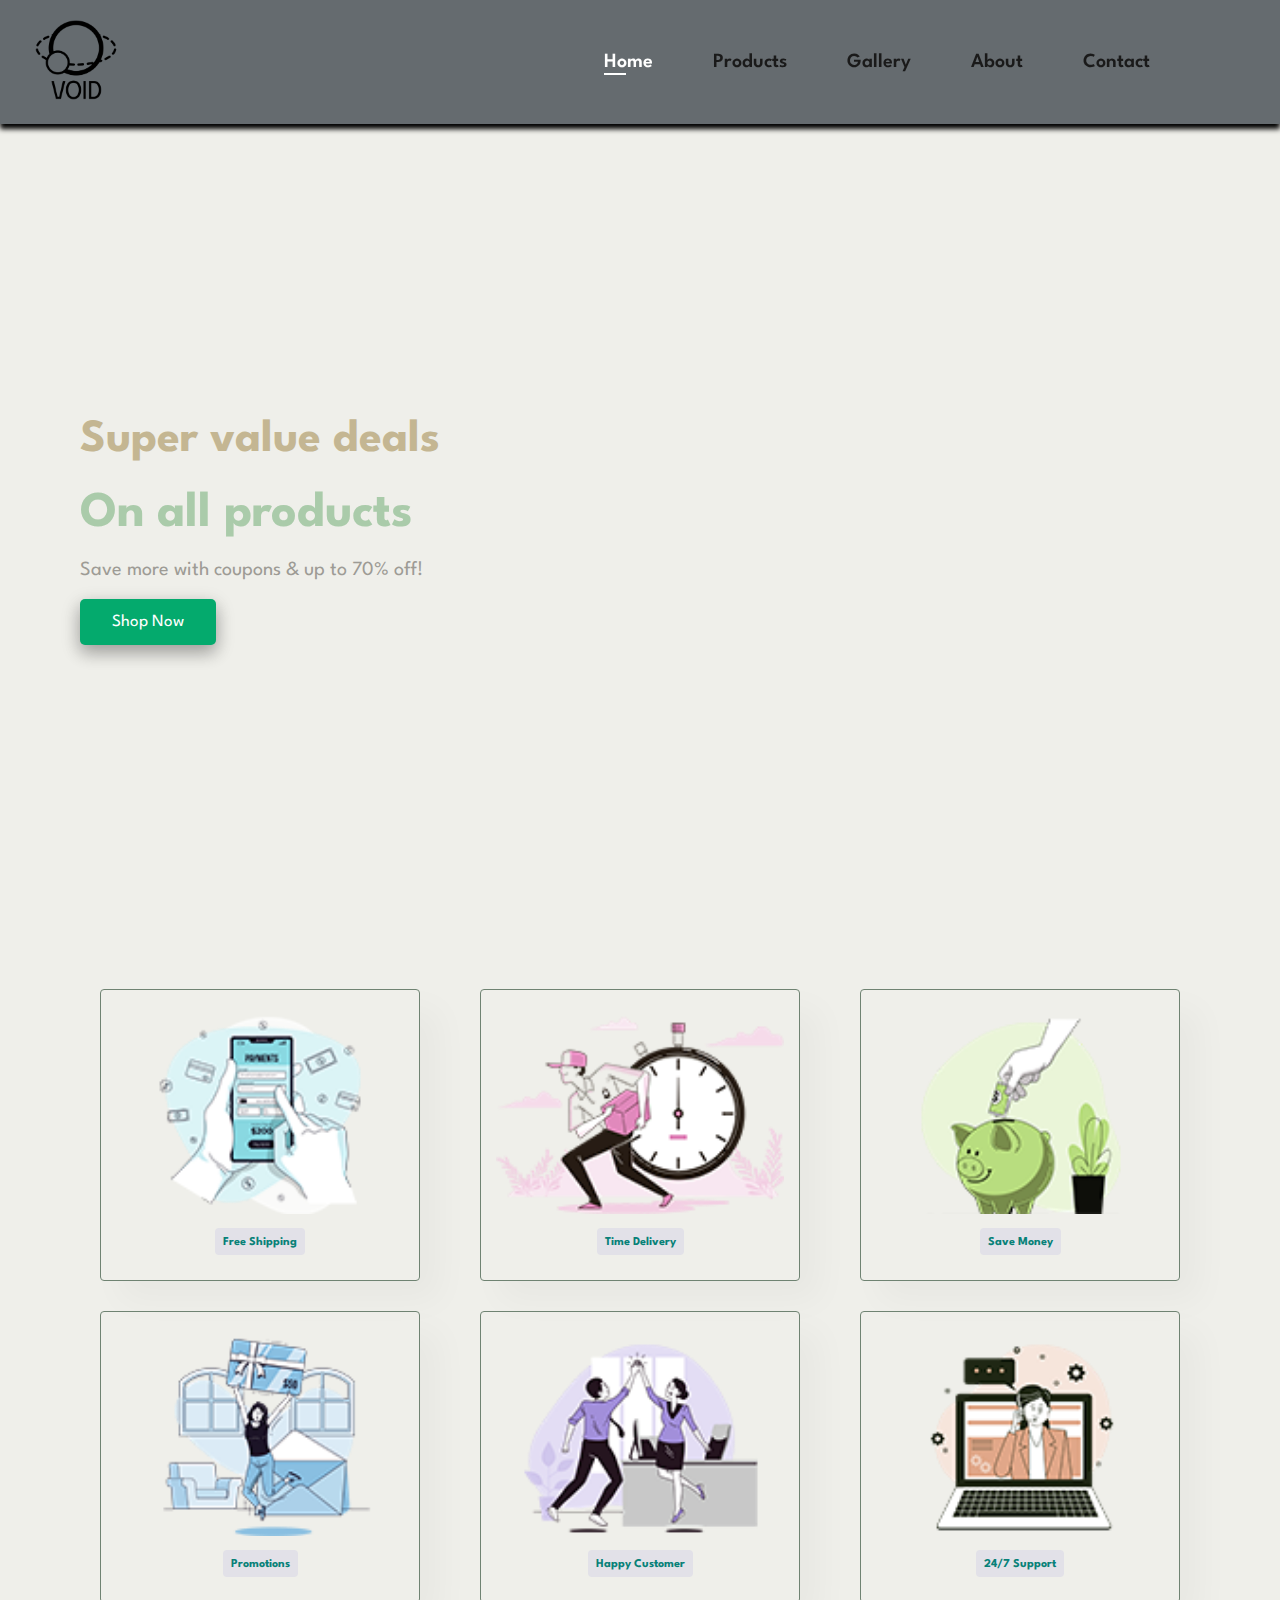
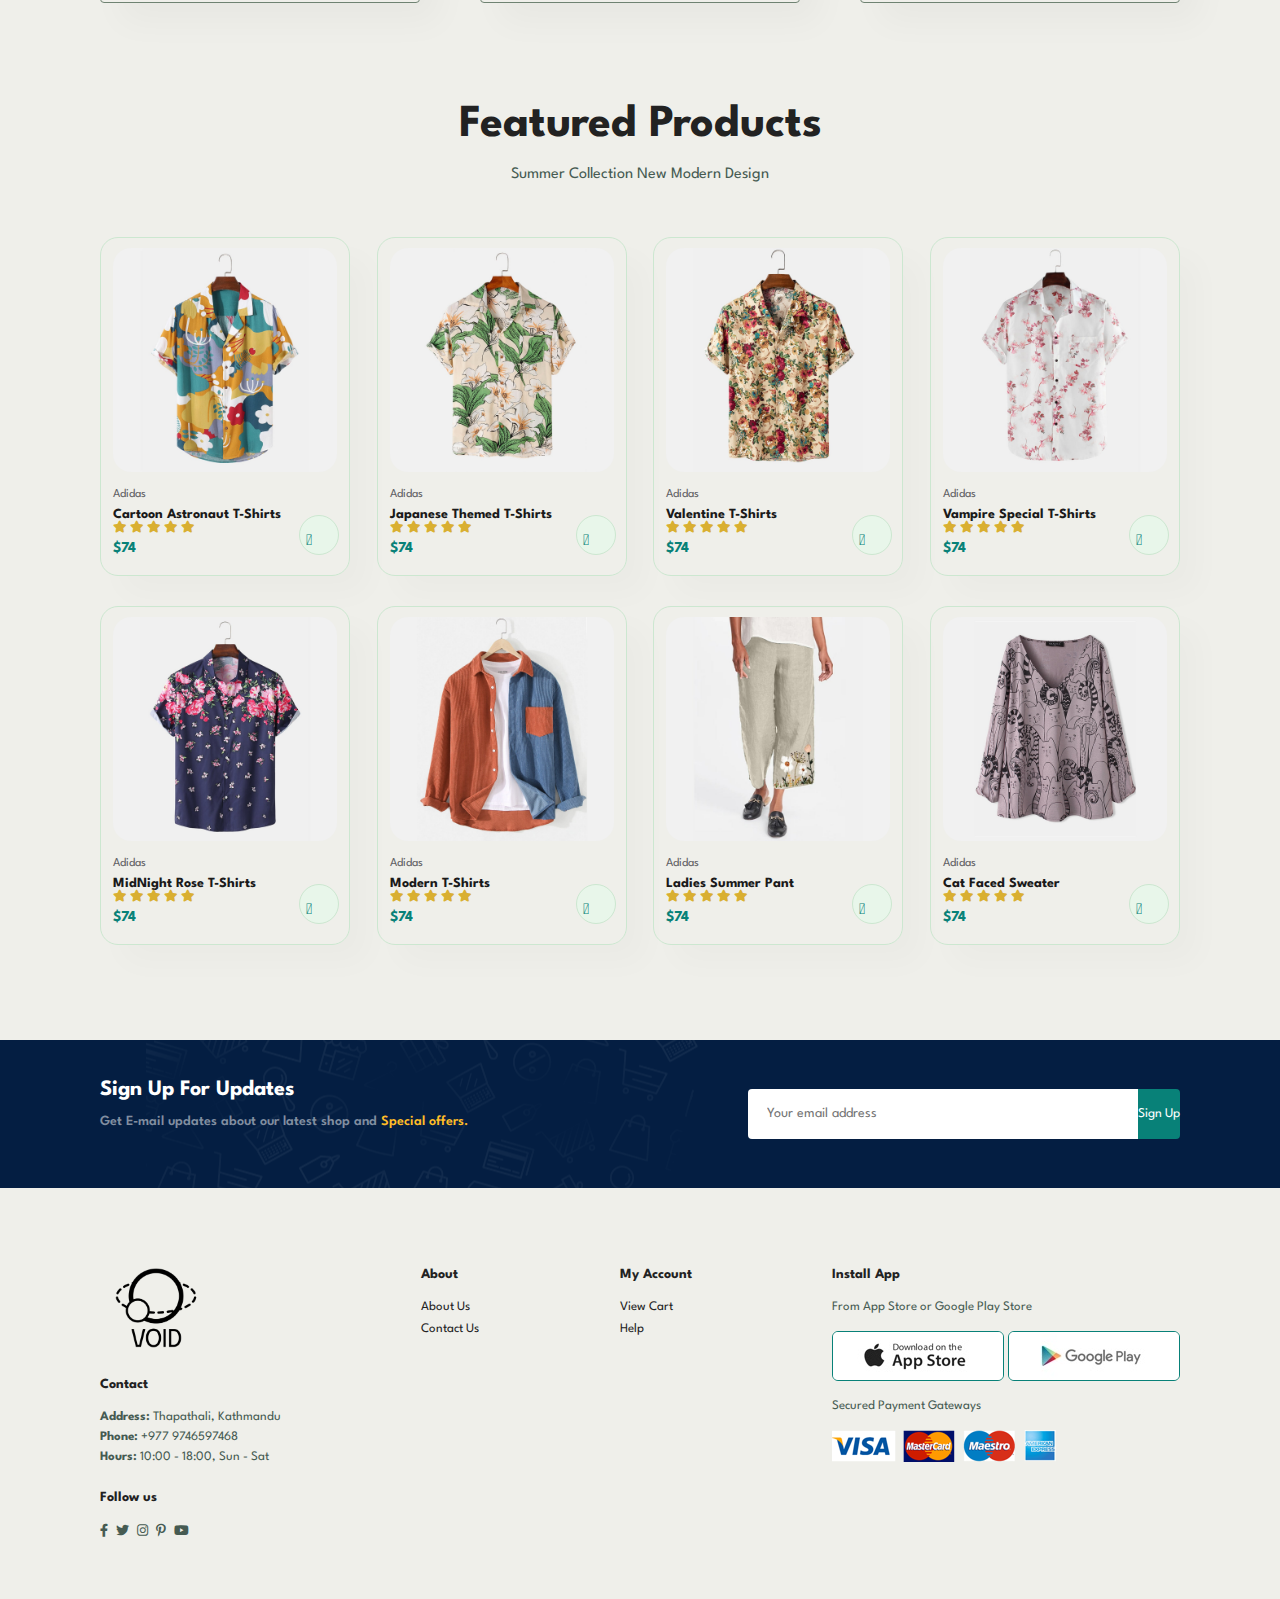
==== commit 183ca963: "update some names" ====
--- a/index.html
+++ b/index.html
@@ -27,7 +27,7 @@
         <h2>Super value deals</h2>
         <h1>On all products</h1>
         <p>Save more with coupons & up to 70% off!</p>
-        <button id = "but">Shop Now</button>
+        <a href="products.html"><button id = "but">Shop Now</button></a>
     </section>
 
     <section id="features" class = "section-p1"> 
@@ -74,14 +74,14 @@
                         <i class="fas fa-star"></i>
                     </div>
                     <h4>$74</h4>
-                    <a href="#"><i class="fal fa-shopping-cart cart"></i></a>
+                    <a href="cart.html"><i class="fal fa-shopping-cart cart"></i></a>
                 </div>
             </div>
             <div class="pro">
                 <img src="Pictures/products/f2.jpg" alt="">
                 <div class = "des">
                     <span>Adidas</span>
-                    <h5>Cartoon Astronaut T-Shirts</h5>
+                    <h5>Japanese Themed T-Shirts</h5>
                     <div class="star">
                         <i class="fas fa-star"></i>
                         <i class="fas fa-star"></i>
@@ -97,7 +97,7 @@
                 <img src="Pictures/products/f3.jpg" alt="">
                 <div class = "des">
                     <span>Adidas</span>
-                    <h5>Cartoon Astronaut T-Shirts</h5>
+                    <h5>Valentine T-Shirts</h5>
                     <div class="star">
                         <i class="fas fa-star"></i>
                         <i class="fas fa-star"></i>
@@ -113,7 +113,7 @@
                 <img src="Pictures/products/f4.jpg" alt="">
                 <div class = "des">
                     <span>Adidas</span>
-                    <h5>Cartoon Astronaut T-Shirts</h5>
+                    <h5>Vampire Special T-Shirts</h5>
                     <div class="star">
                         <i class="fas fa-star"></i>
                         <i class="fas fa-star"></i>
@@ -129,7 +129,7 @@
                 <img src="Pictures/products/f5.jpg" alt="">
                 <div class = "des">
                     <span>Adidas</span>
-                    <h5>Cartoon Astronaut T-Shirts</h5>
+                    <h5>MidNight Rose T-Shirts</h5>
                     <div class="star">
                         <i class="fas fa-star"></i>
                         <i class="fas fa-star"></i>
@@ -145,7 +145,7 @@
                 <img src="Pictures/products/f6.jpg" alt="">
                 <div class = "des">
                     <span>Adidas</span>
-                    <h5>Cartoon Astronaut T-Shirts</h5>
+                    <h5>Modern T-Shirts</h5>
                     <div class="star">
                         <i class="fas fa-star"></i>
                         <i class="fas fa-star"></i>
@@ -161,7 +161,7 @@
                 <img src="Pictures/products/f7.jpg" alt="">
                 <div class = "des">
                     <span>Adidas</span>
-                    <h5>Cartoon Astronaut T-Shirts</h5>
+                    <h5>Ladies Summer Pant</h5>
                     <div class="star">
                         <i class="fas fa-star"></i>
                         <i class="fas fa-star"></i>
@@ -177,7 +177,7 @@
                 <img src="Pictures/products/f8.jpg" alt="">
                 <div class = "des">
                     <span>Adidas</span>
-                    <h5>Cartoon Astronaut T-Shirts</h5>
+                    <h5>Cat Faced Sweater</h5>
                     <div class="star">
                         <i class="fas fa-star"></i>
                         <i class="fas fa-star"></i>
@@ -215,7 +215,7 @@
             <div class="follow">
                 <h4>Follow us</h4>
                 <div class="icon">
-                    <a href="https://www.facebook.com/profile.php?id=61561058890672"><i class="fab fa-facebook-f"></i></a>
+                    <a href="https://www.facebook.com/profile.php?id=61561058890672"><i class="fab fa-facebook-f" height ></i></a>
                     <a href="https://x.com/Nirajan10845701"><i class="fab fa-twitter"></i></a>
                     <a href="https://www.instagram.com/nirajansah5/"><i class="fab fa-instagram"></i></a>
                     <a href="https://www.pinterest.com/nirajansah82/"><i class="fab fa-pinterest-p"></i></a>
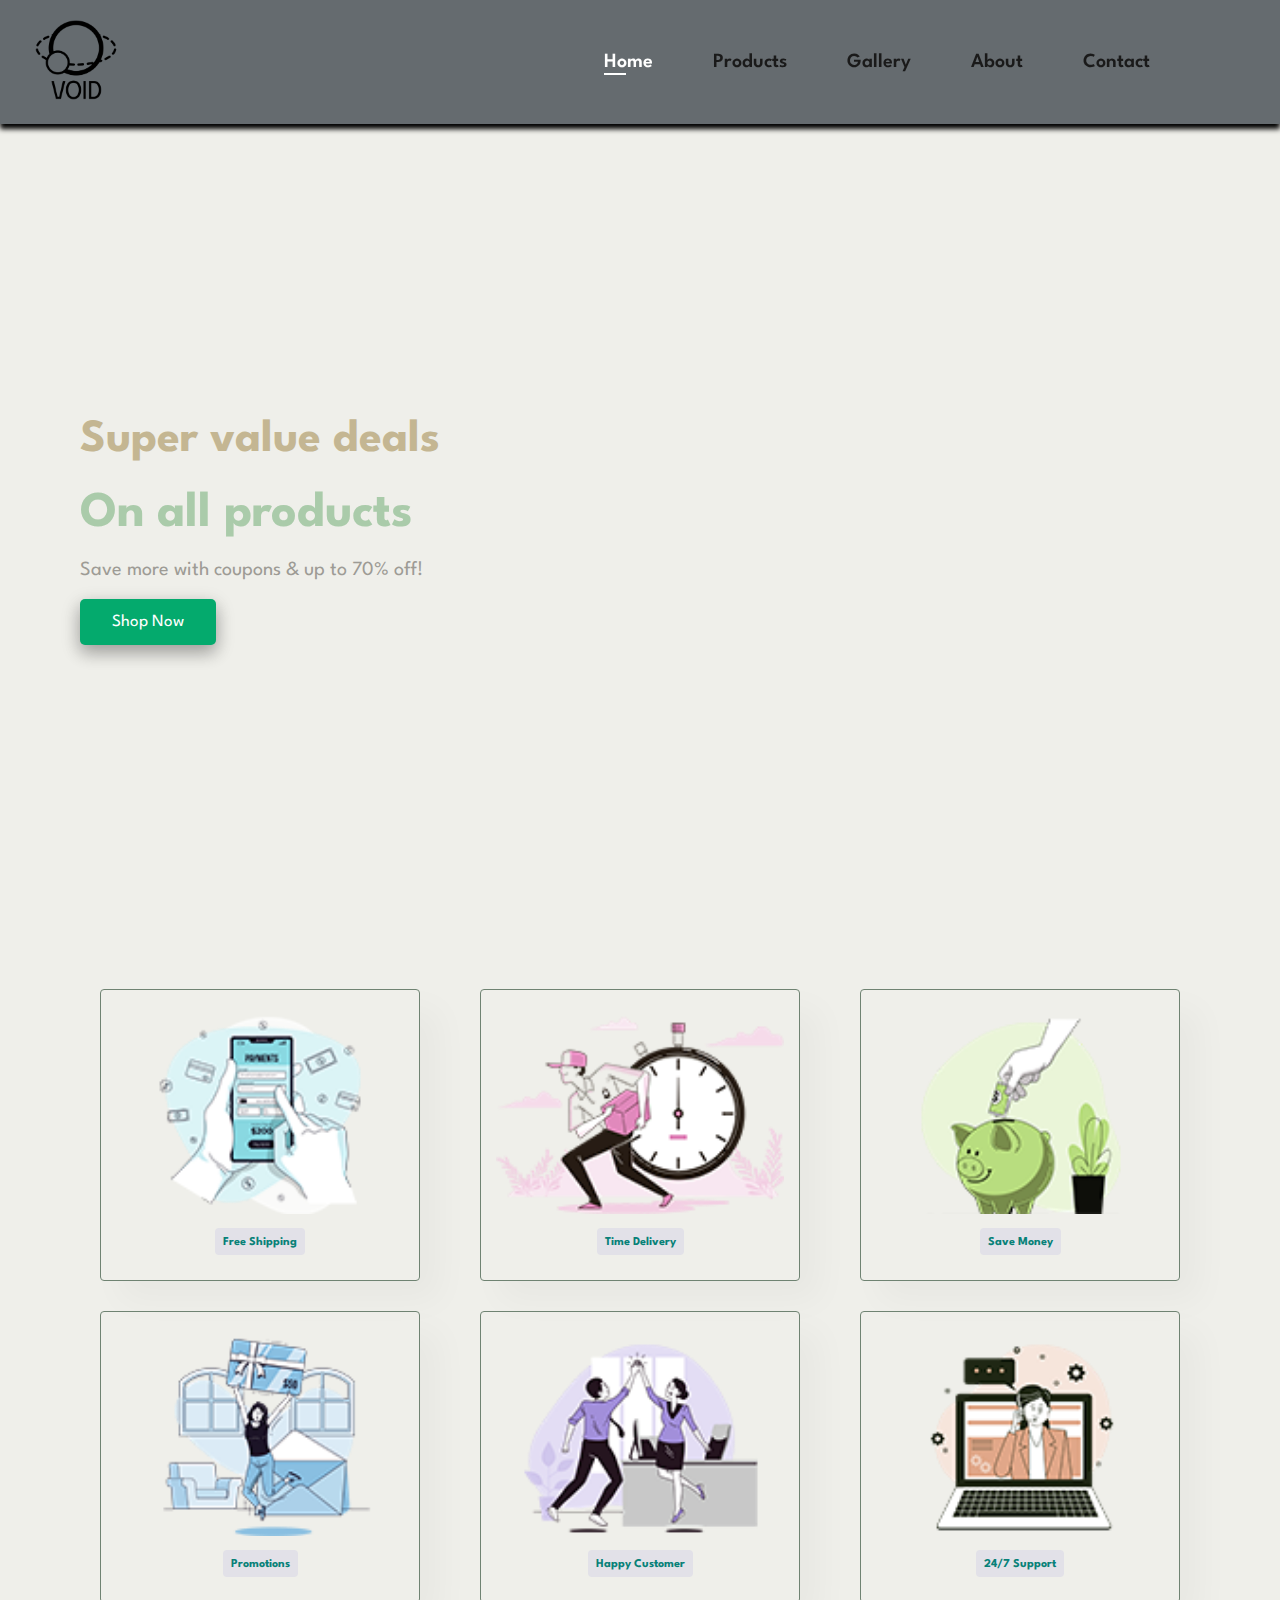
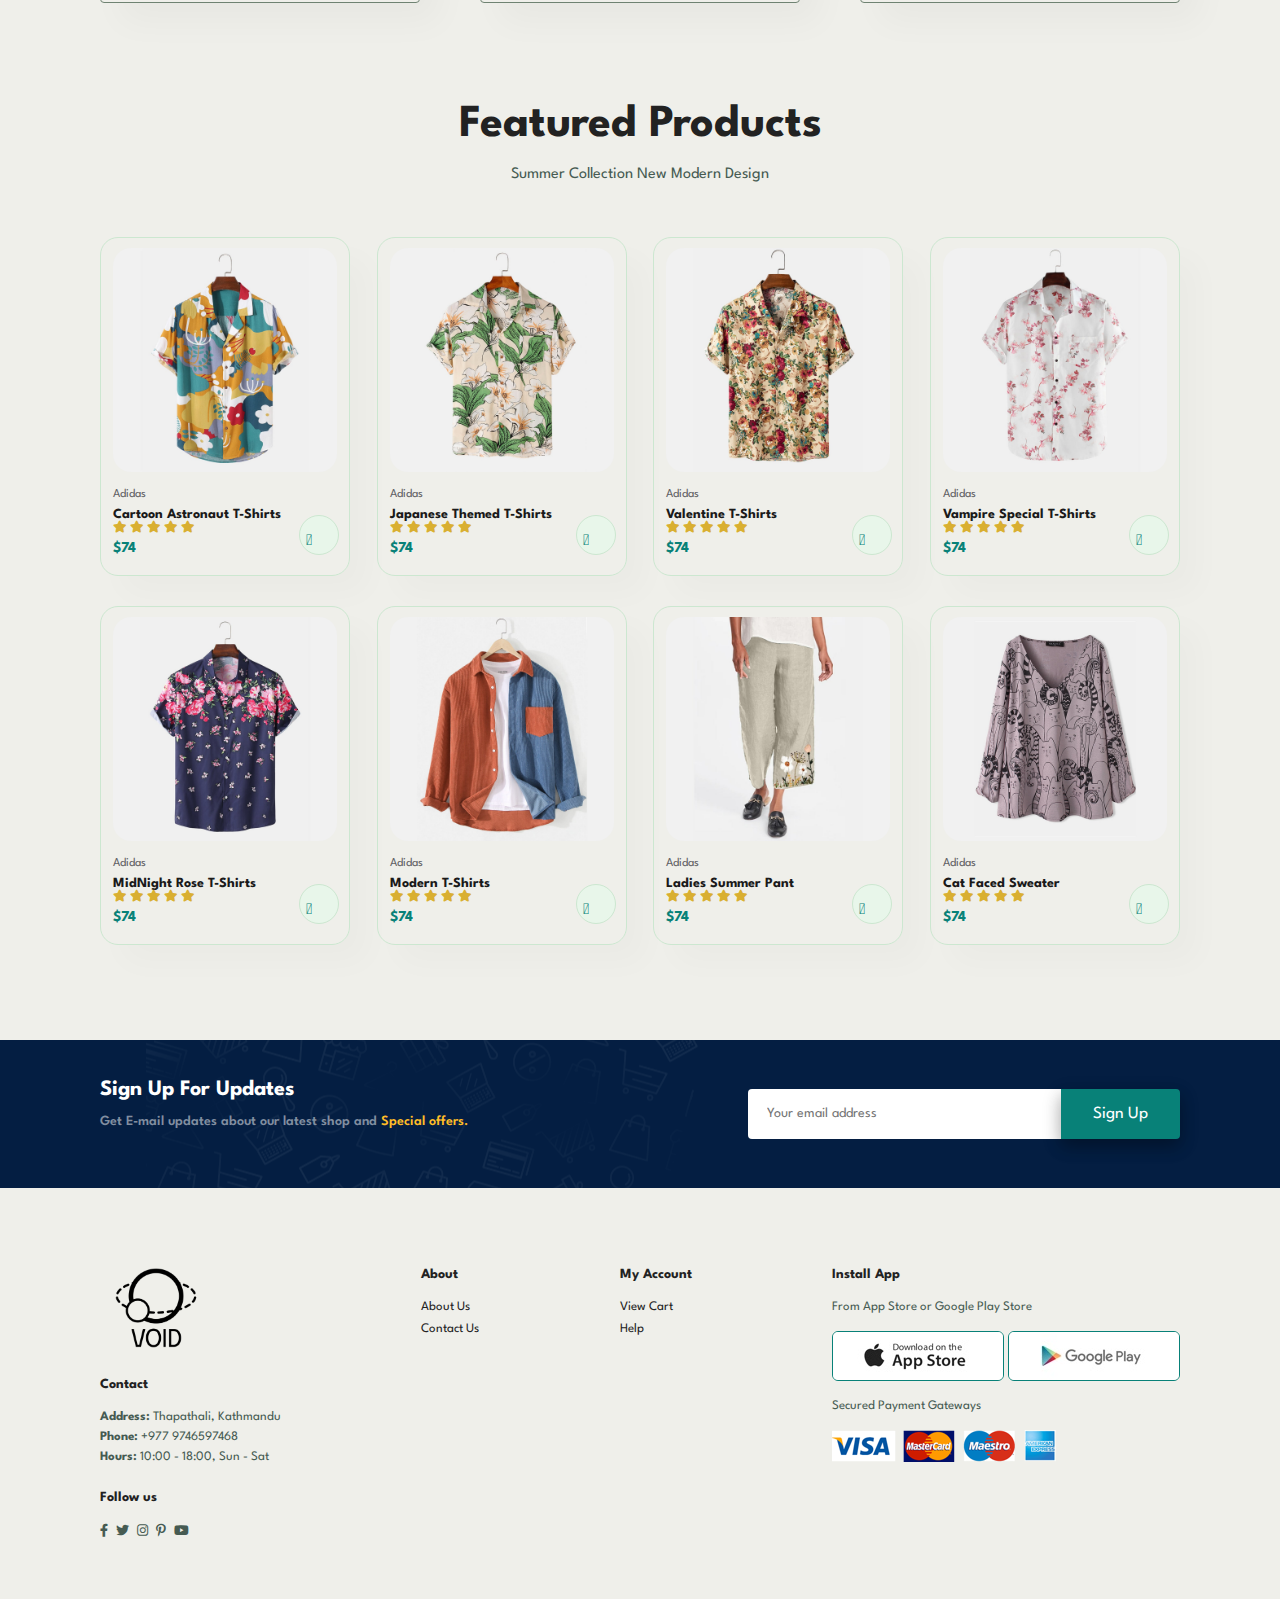
==== commit d82a32d8: "modify" ====
--- a/index.html
+++ b/index.html
@@ -27,7 +27,7 @@
         <h2>Super value deals</h2>
         <h1>On all products</h1>
         <p>Save more with coupons & up to 70% off!</p>
-        <a href="products.html"><button id = "but">Shop Now</button></a>
+        <a href="products.html"><button>Shop Now</button></a>
     </section>
 
     <section id="features" class = "section-p1"> 
--- a/style.css
+++ b/style.css
@@ -10,6 +10,7 @@
   scroll-behavior: smooth;
 }
 
+
 /* Global Styles */
 
 h1 {
@@ -51,6 +52,7 @@
 body {
   width: 100%;
   background-color: #efefea;
+  
 }
 
 #header{
@@ -141,7 +143,7 @@
     font-size: 20px;
 }
 
-#but{
+button{
   background-color: #04AA6D; /* Green */
   border: none;
   color: white;
@@ -379,4 +381,176 @@
 footer .follow i:hover,
 footer a:hover{
   color: #088178;
-}+}
+
+#page-header{
+  background-image: url("Pictures/Head-Banner/b19.jpg");
+  width: 100%;
+  height: 40vh;
+  background-size: cover;
+  display: flex;
+  justify-content: center;
+  align-items: center;
+  flex-direction: column;
+  padding: 14px;
+}
+
+#page-header h2{
+  font-size: 50px;
+  font-weight: 600;
+}
+#page-header h2,
+#page-header p{
+  color: #fff;
+  font-size: 40px;
+}
+
+#gallery{
+  padding: 150px 150px 0 150px;
+}
+
+#gallery .gallery-box{
+  display: flex;
+  align-items: center;
+  width: 100%;
+  position: relative;
+  padding-bottom: 120px;
+}
+
+#gallery .gallery-box .gallery-img{
+  width: 50%;
+  margin-right: 40px;
+}
+
+#gallery img{
+  width: 100%;
+  height: 300px;
+  object-fit: contain;
+}
+
+#gallery .gallery-details{
+  width: 50%;
+  margin-right: 40px;
+}
+
+#gallery .gallery-box h1{
+  position: absolute;
+  top: -53px;
+  left: 0;
+  font-size: 100px;
+  font-weight: 700;
+  color: #c9cbce;
+  z-index: -99;
+}
+
+#page-header.about-header{
+  background-image: url("Pictures/about/banner.png");
+}
+
+#about-head{
+  display: flex;
+  align-items: center;
+}
+
+#about-head img{
+  width: 50%;
+  height: auto;
+}
+
+#about-head div{
+  padding-left: 40px;
+}
+
+#about-app{
+  text-align: center;
+}
+
+#about-app .video{
+  width: 70%;
+  height: 100%;
+  margin: 30px auto 0 auto;
+}
+
+#about-app .video video{
+  width: 100%;
+  height: 100%;
+  border-radius: 20px;
+}
+
+#contact-details{
+  display: flex;
+  align-items: center;
+  justify-content: space-between;
+}
+
+#contact-details .details{
+  width: 40%;
+}
+
+#contact-details .details span,
+#form-details form span{
+  font-size: 14px;
+}
+
+#contact-details .details ,
+#form-details form h2{
+  font-size: 26px;
+  line-height: 35px;
+  padding: 20px 0;
+}
+
+#contact-details .details h3{
+  font-size: 16px;
+  padding-bottom: 15px;
+}
+
+#contact-details .details li{
+  list-style: none;
+  display: flex;
+  padding: 10px 0;
+}
+
+#contact-details .details li i{
+  font-size: 14px;
+  padding-right: 22px;
+}
+
+#contact-details .details li p{
+  margin: 0;
+  font-size: 14px;
+}
+
+#contact-details .map{
+  width: 55%;
+  height: 400px;
+}
+
+#contact-details .map iframe{
+  width: 100%;
+  height: 100%;
+}
+
+#form-details
+{
+  display: flex;
+  justify-content: center;
+  margin: 30px;
+  padding: 80px;
+  border: 1px solid #e1e1e1;
+}
+#form-details form{
+  width: 65%;
+  display: flex;
+  flex-direction: column;
+  align-items: flex-start;
+}
+
+#form-details form input,
+#form-details form textarea{
+  width: 100%;
+  padding: 12px 15px;
+  outline: none;
+  margin-bottom: 20px;
+  border: 1px solid #e0dbdb;
+}
+
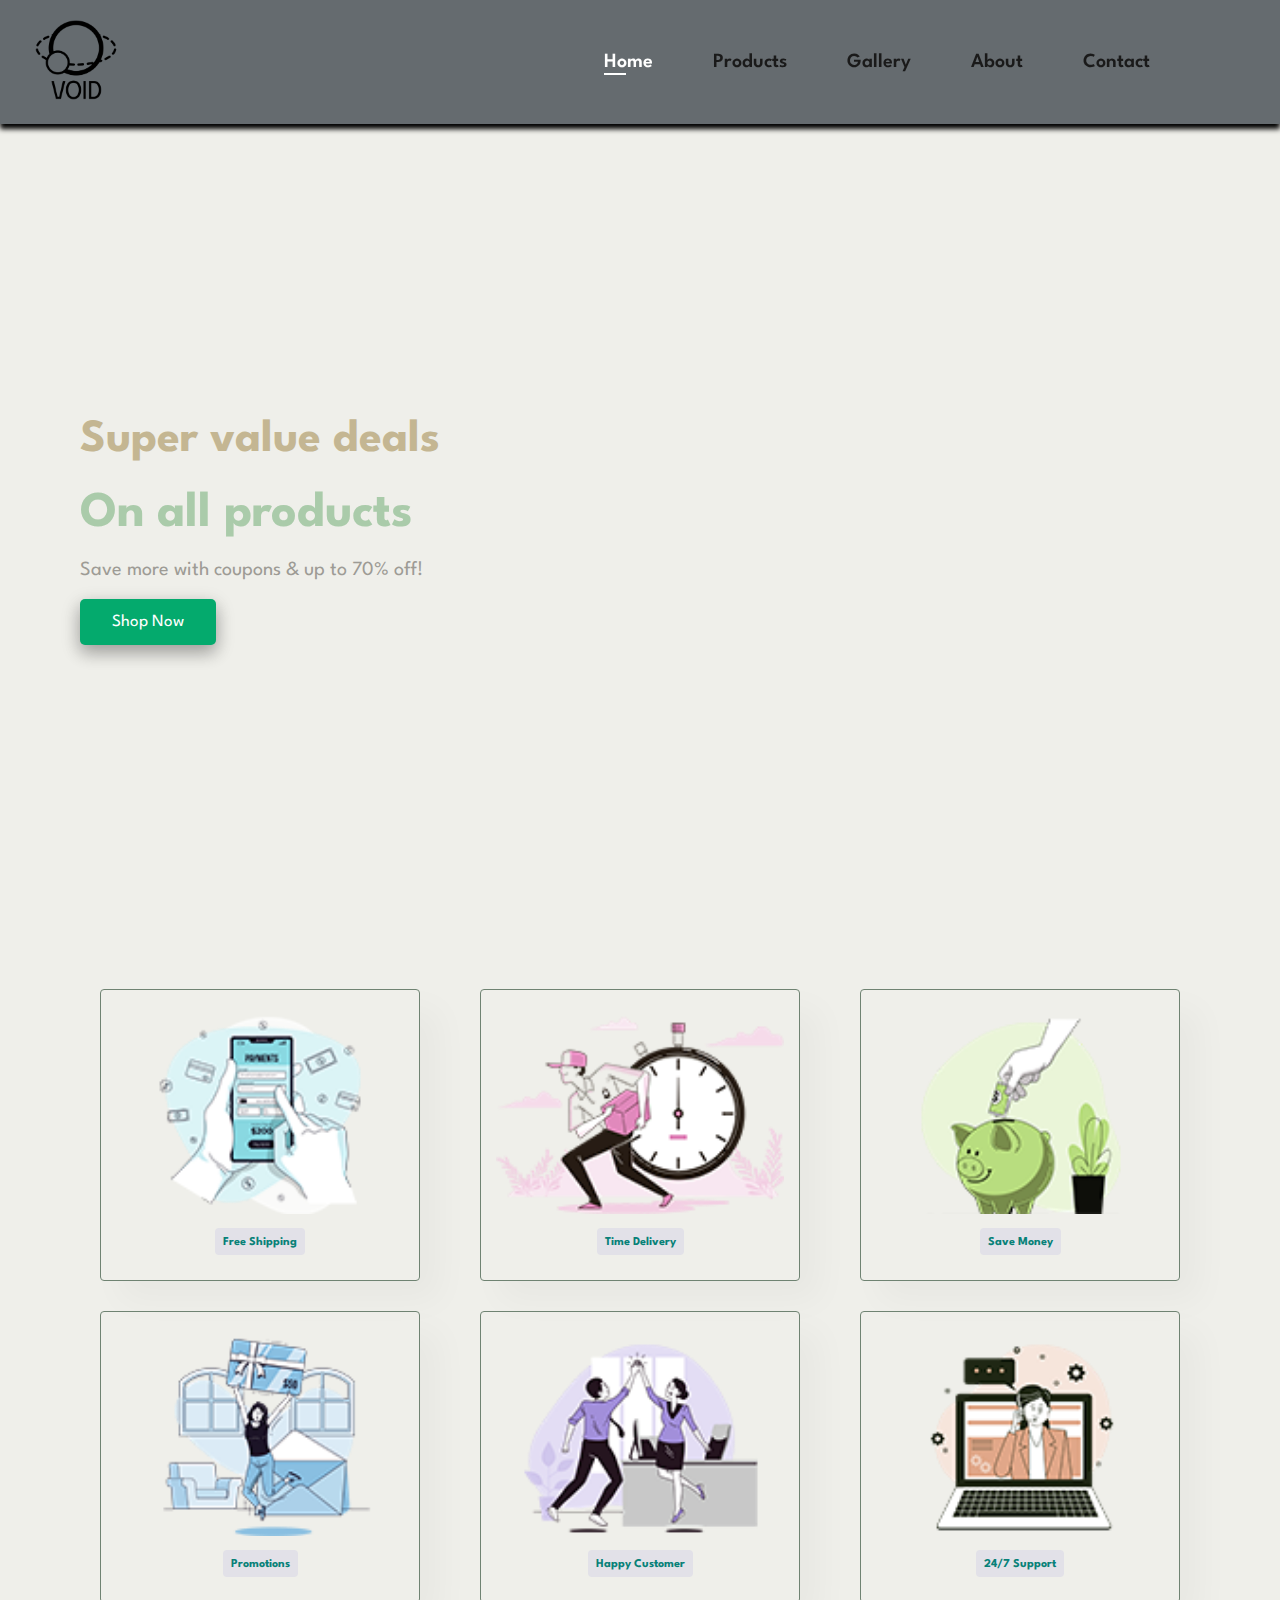
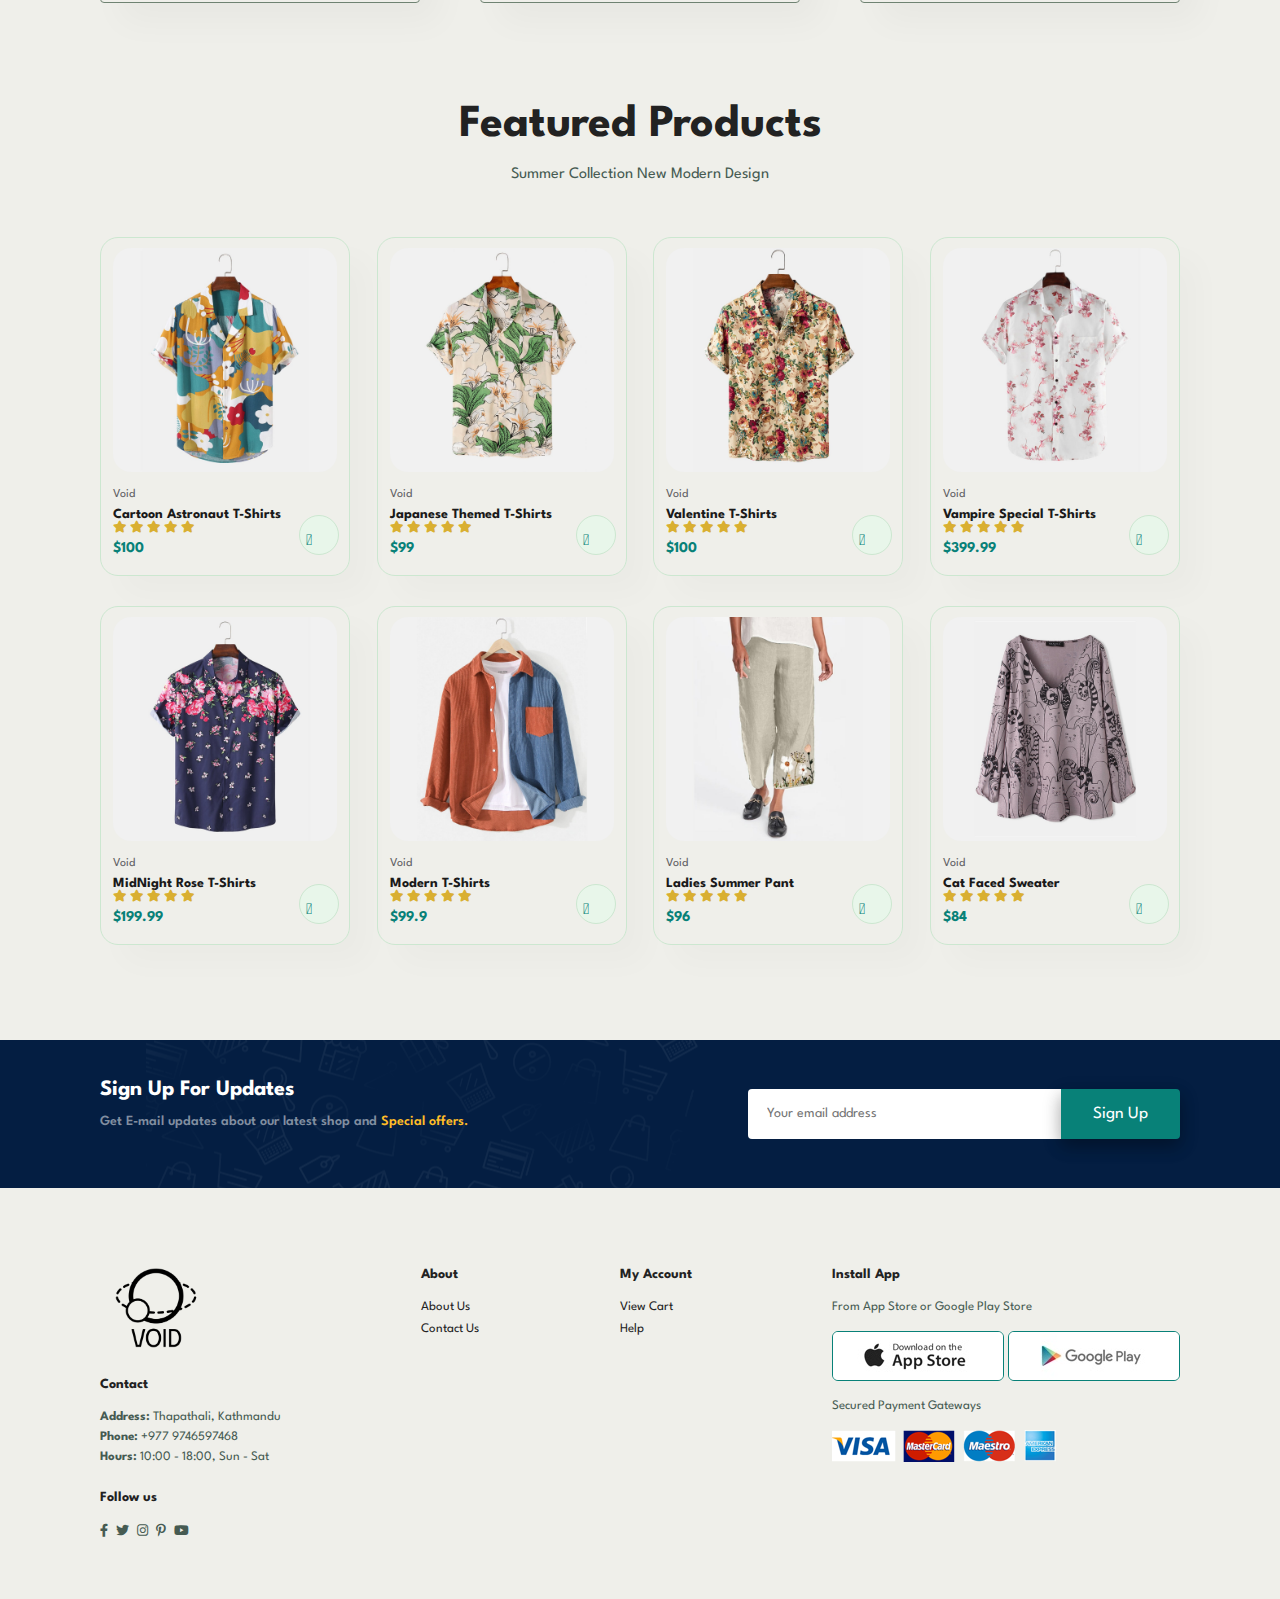
==== commit 9939f5b5: "Final Modification" ====
--- a/index.html
+++ b/index.html
@@ -62,9 +62,9 @@
         <p>Summer Collection New Modern Design</p>
         <div class="pro-container">
             <div class="pro">
-                <img src="Pictures/products/f1.jpg" alt="">
-                <div class = "des">
-                    <span>Adidas</span>
+                <img src="Pictures/products/f1.jpg" alt="Cartoon Astronaut T-Shirts">
+                <div class = "des">
+                    <span>Void</span>
                     <h5>Cartoon Astronaut T-Shirts</h5>
                     <div class="star">
                         <i class="fas fa-star"></i>
@@ -73,14 +73,14 @@
                         <i class="fas fa-star"></i>
                         <i class="fas fa-star"></i>
                     </div>
-                    <h4>$74</h4>
+                    <h4>$100</h4>
                     <a href="cart.html"><i class="fal fa-shopping-cart cart"></i></a>
                 </div>
             </div>
             <div class="pro">
-                <img src="Pictures/products/f2.jpg" alt="">
-                <div class = "des">
-                    <span>Adidas</span>
+                <img src="Pictures/products/f2.jpg" alt="Japanese Themed T-Shirts">
+                <div class = "des">
+                    <span>Void</span>
                     <h5>Japanese Themed T-Shirts</h5>
                     <div class="star">
                         <i class="fas fa-star"></i>
@@ -89,14 +89,14 @@
                         <i class="fas fa-star"></i>
                         <i class="fas fa-star"></i>
                     </div>
-                    <h4>$74</h4>
-                    <a href="#"><i class="fal fa-shopping-cart cart"></i></a>
-                </div>
-            </div>
-            <div class="pro">
-                <img src="Pictures/products/f3.jpg" alt="">
-                <div class = "des">
-                    <span>Adidas</span>
+                    <h4>$99</h4>
+                    <a href="#"><i class="fal fa-shopping-cart cart"></i></a>
+                </div>
+            </div>
+            <div class="pro">
+                <img src="Pictures/products/f3.jpg" alt="Valentine T-Shirts">
+                <div class = "des">
+                    <span>Void</span>
                     <h5>Valentine T-Shirts</h5>
                     <div class="star">
                         <i class="fas fa-star"></i>
@@ -105,14 +105,14 @@
                         <i class="fas fa-star"></i>
                         <i class="fas fa-star"></i>
                     </div>
-                    <h4>$74</h4>
-                    <a href="#"><i class="fal fa-shopping-cart cart"></i></a>
-                </div>
-            </div>
-            <div class="pro">
-                <img src="Pictures/products/f4.jpg" alt="">
-                <div class = "des">
-                    <span>Adidas</span>
+                    <h4>$100</h4>
+                    <a href="#"><i class="fal fa-shopping-cart cart"></i></a>
+                </div>
+            </div>
+            <div class="pro">
+                <img src="Pictures/products/f4.jpg" alt="Vampire Special T-Shirts">
+                <div class = "des">
+                    <span>Void</span>
                     <h5>Vampire Special T-Shirts</h5>
                     <div class="star">
                         <i class="fas fa-star"></i>
@@ -121,14 +121,14 @@
                         <i class="fas fa-star"></i>
                         <i class="fas fa-star"></i>
                     </div>
-                    <h4>$74</h4>
-                    <a href="#"><i class="fal fa-shopping-cart cart"></i></a>
-                </div>
-            </div>
-            <div class="pro">
-                <img src="Pictures/products/f5.jpg" alt="">
-                <div class = "des">
-                    <span>Adidas</span>
+                    <h4>$399.99</h4>
+                    <a href="#"><i class="fal fa-shopping-cart cart"></i></a>
+                </div>
+            </div>
+            <div class="pro">
+                <img src="Pictures/products/f5.jpg" alt="MidNight Rose T-Shirts">
+                <div class = "des">
+                    <span>Void</span>
                     <h5>MidNight Rose T-Shirts</h5>
                     <div class="star">
                         <i class="fas fa-star"></i>
@@ -137,14 +137,14 @@
                         <i class="fas fa-star"></i>
                         <i class="fas fa-star"></i>
                     </div>
-                    <h4>$74</h4>
-                    <a href="#"><i class="fal fa-shopping-cart cart"></i></a>
-                </div>
-            </div>
-            <div class="pro">
-                <img src="Pictures/products/f6.jpg" alt="">
-                <div class = "des">
-                    <span>Adidas</span>
+                    <h4>$199.99</h4>
+                    <a href="#"><i class="fal fa-shopping-cart cart"></i></a>
+                </div>
+            </div>
+            <div class="pro">
+                <img src="Pictures/products/f6.jpg" alt="Modern T-Shirts">
+                <div class = "des">
+                    <span>Void</span>
                     <h5>Modern T-Shirts</h5>
                     <div class="star">
                         <i class="fas fa-star"></i>
@@ -153,14 +153,14 @@
                         <i class="fas fa-star"></i>
                         <i class="fas fa-star"></i>
                     </div>
-                    <h4>$74</h4>
-                    <a href="#"><i class="fal fa-shopping-cart cart"></i></a>
-                </div>
-            </div>
-            <div class="pro">
-                <img src="Pictures/products/f7.jpg" alt="">
-                <div class = "des">
-                    <span>Adidas</span>
+                    <h4>$99.9</h4>
+                    <a href="#"><i class="fal fa-shopping-cart cart"></i></a>
+                </div>
+            </div>
+            <div class="pro">
+                <img src="Pictures/products/f7.jpg" alt="Ladies Summer Pant">
+                <div class = "des">
+                    <span>Void</span>
                     <h5>Ladies Summer Pant</h5>
                     <div class="star">
                         <i class="fas fa-star"></i>
@@ -169,14 +169,14 @@
                         <i class="fas fa-star"></i>
                         <i class="fas fa-star"></i>
                     </div>
-                    <h4>$74</h4>
-                    <a href="#"><i class="fal fa-shopping-cart cart"></i></a>
-                </div>
-            </div>
-            <div class="pro">
-                <img src="Pictures/products/f8.jpg" alt="">
-                <div class = "des">
-                    <span>Adidas</span>
+                    <h4>$96</h4>
+                    <a href="#"><i class="fal fa-shopping-cart cart"></i></a>
+                </div>
+            </div>
+            <div class="pro">
+                <img src="Pictures/products/f8.jpg" alt="Cat Faced Sweater">
+                <div class = "des">
+                    <span>Void</span>
                     <h5>Cat Faced Sweater</h5>
                     <div class="star">
                         <i class="fas fa-star"></i>
@@ -185,7 +185,7 @@
                         <i class="fas fa-star"></i>
                         <i class="fas fa-star"></i>
                     </div>
-                    <h4>$74</h4>
+                    <h4>$84</h4>
                     <a href="#"><i class="fal fa-shopping-cart cart"></i></a>
                 </div>
             </div>
@@ -215,7 +215,7 @@
             <div class="follow">
                 <h4>Follow us</h4>
                 <div class="icon">
-                    <a href="https://www.facebook.com/profile.php?id=61561058890672"><i class="fab fa-facebook-f" height ></i></a>
+                    <a href="https://www.facebook.com/profile.php?id=61561058890672"><i class="fab fa-facebook-f"></i></a>
                     <a href="https://x.com/Nirajan10845701"><i class="fab fa-twitter"></i></a>
                     <a href="https://www.instagram.com/nirajansah5/"><i class="fab fa-instagram"></i></a>
                     <a href="https://www.pinterest.com/nirajansah82/"><i class="fab fa-pinterest-p"></i></a>
@@ -240,11 +240,11 @@
             <h4>Install App</h4>
             <p>From App Store or Google Play Store</p>
             <div class="row">
-                <img src="Pictures/pay/app.jpg" alt="">
-                <img src="Pictures/pay/play.jpg" alt="">
+                <img src="Pictures/pay/app.jpg" alt="App store">
+                <img src="Pictures/pay/play.jpg" alt="Google pay">
             </div>
             <p>Secured Payment Gateways</p>
-            <img src="Pictures/pay/pay.png" alt="">
+            <img src="Pictures/pay/pay.png" alt="Secure Pay">
         </div>
     </footer>
 
--- a/style.css
+++ b/style.css
@@ -50,9 +50,8 @@
 }
 
 body {
-  width: 100%;
   background-color: #efefea;
-  
+  max-width: 13200px;
 }
 
 #header{
@@ -160,7 +159,7 @@
   transition-duration: 0.05s;
 }
 
-#but:hover{
+button:hover{
   background-color: #1ca144;
   box-shadow: 0 12px 16px 0 rgba(0,0,0,0.24), 0 17px 50px 0 rgba(0,0,0,0.19);
 }
@@ -554,3 +553,116 @@
   border: 1px solid #e0dbdb;
 }
 
+#cart table{
+  width: 100%;
+  border-collapse: collapse;
+  table-layout: fixed;
+  white-space: nowrap;
+}
+
+#cart table img{
+  width: 70px;
+}
+
+#cart table td:nth-child(1){
+  width: 100px;
+  text-align: center;
+}
+
+#cart table td:nth-child(2){
+  width: 150px;
+  text-align: center;
+}
+
+#cart table td:nth-child(3){
+  width: 250px;
+  text-align: center;
+}
+
+#cart table td:nth-child(4),
+#cart table td:nth-child(5),
+#cart table td:nth-child(6){
+  width: 150px;
+  text-align: center;
+}
+
+#cart table td:nth-child(5) input{
+  width: 70px;
+  padding: 10px 5px 10px 15px;
+}
+
+#cart table thead{
+  border: 1px solid #e2e9e1;
+  border-left: none;
+  border-right: none;
+}
+
+#cart table thead td{
+  font-weight: 700;
+  text-transform: uppercase;
+  font-size: 13px;
+  padding: 18px 0;
+}
+
+#cart table tbody tr td{
+  padding-top: 15px;
+}
+
+#cart table tbody td{
+  font-size: 13px;
+}
+
+#cart a:hover{
+  color: rgba(185, 7, 7, 0.585);
+}
+
+#cart-add{
+  display: flex;
+  flex-wrap: wrap;
+  justify-content: space-between;
+}
+
+#coupon{
+  width: 50%;
+  margin-bottom: 30px;
+}
+
+#coupon h3,
+#subtotal h3{
+  padding-bottom: 15px;
+}
+
+#coupon input{
+  padding: 10px 20px;
+  outline: none;
+  width: 60%;
+  margin-right: 10px;
+  border: 1px solid #e2e9e1;
+}
+
+#coupon button,
+#subtotal button,
+#form-details button{
+  background-color: #088178;
+  padding: 12px 20px;
+}
+
+#subtotal{
+  width: 50%;
+  margin-bottom: 30px;
+  border: 1px solid #e2e9e1;
+  padding: 30px;
+}
+
+#subtotal table{
+  border-collapse: collapse;
+  width: 100%;
+  margin-bottom: 20px;
+}
+
+#subtotal table td{
+  width: 50%;
+  border: 1px solid #e2e9e1;
+  padding: 10px;
+  font-size: 14px;
+}